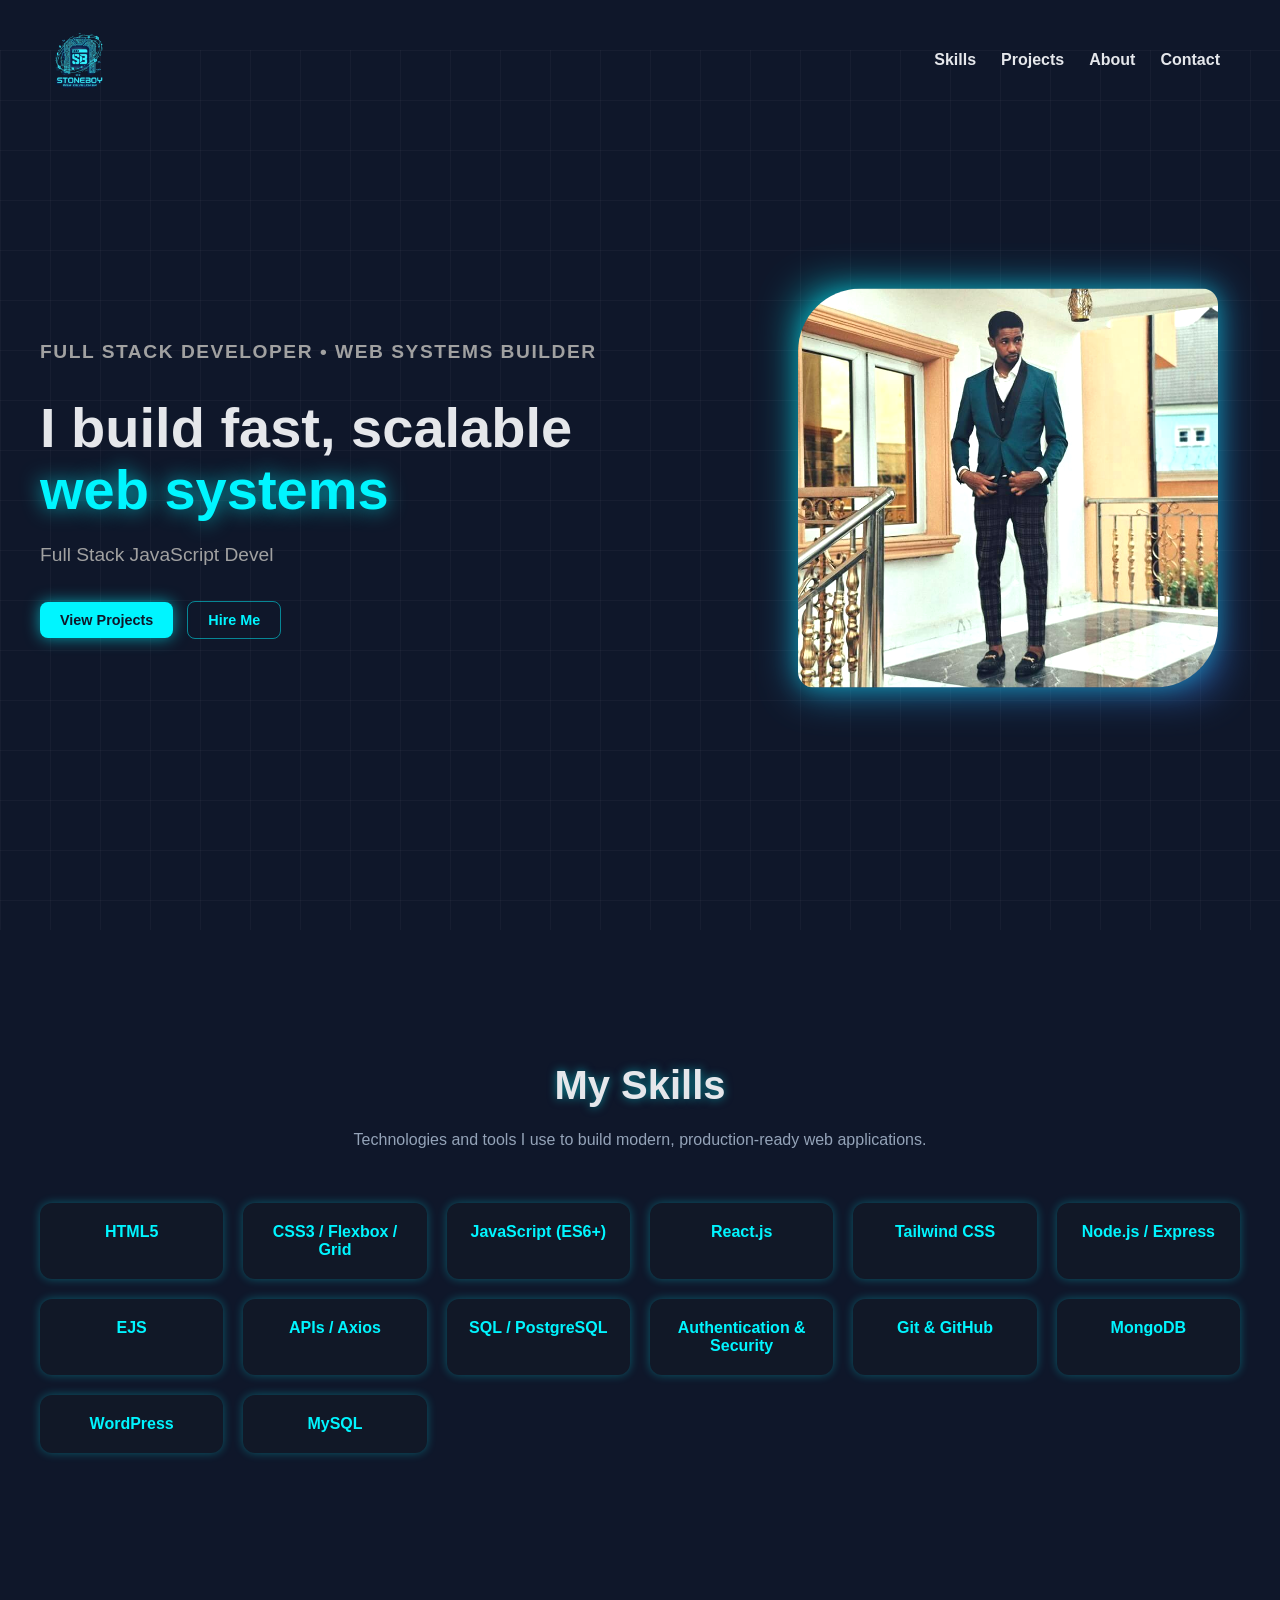
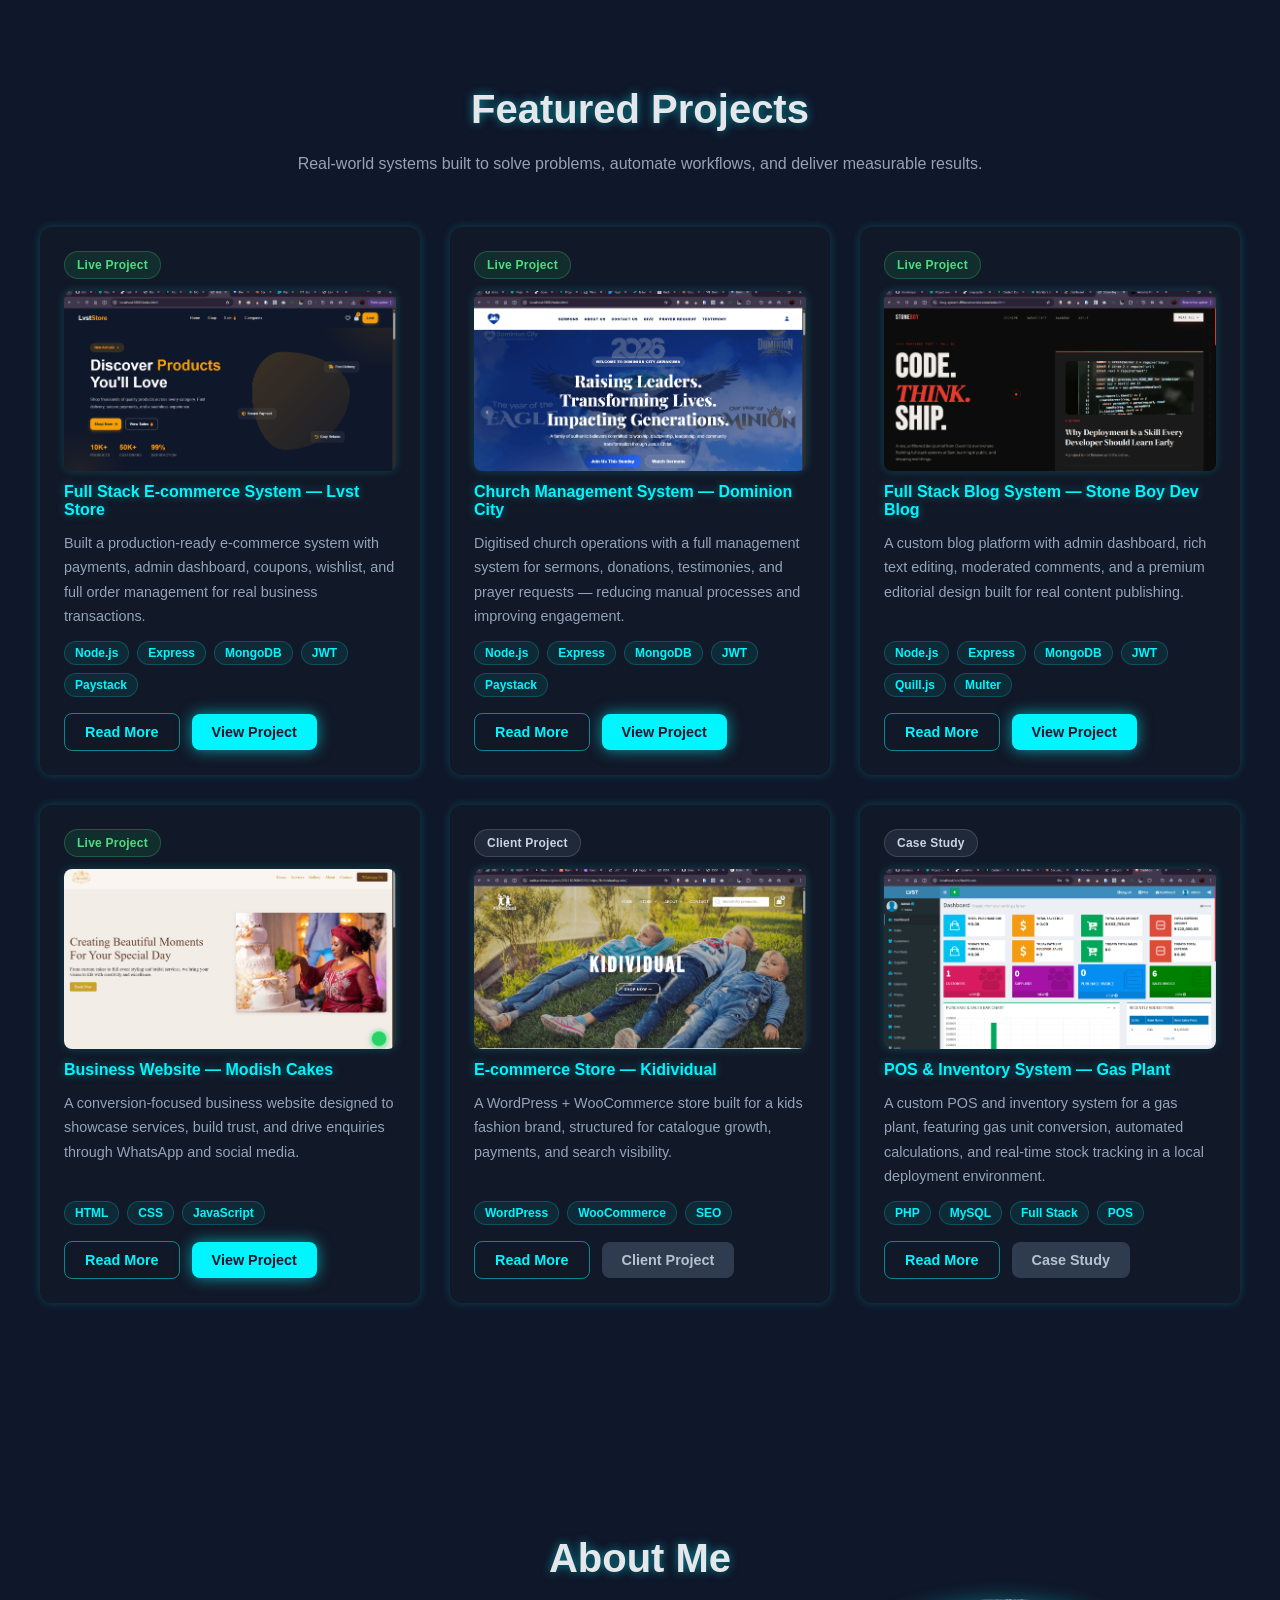
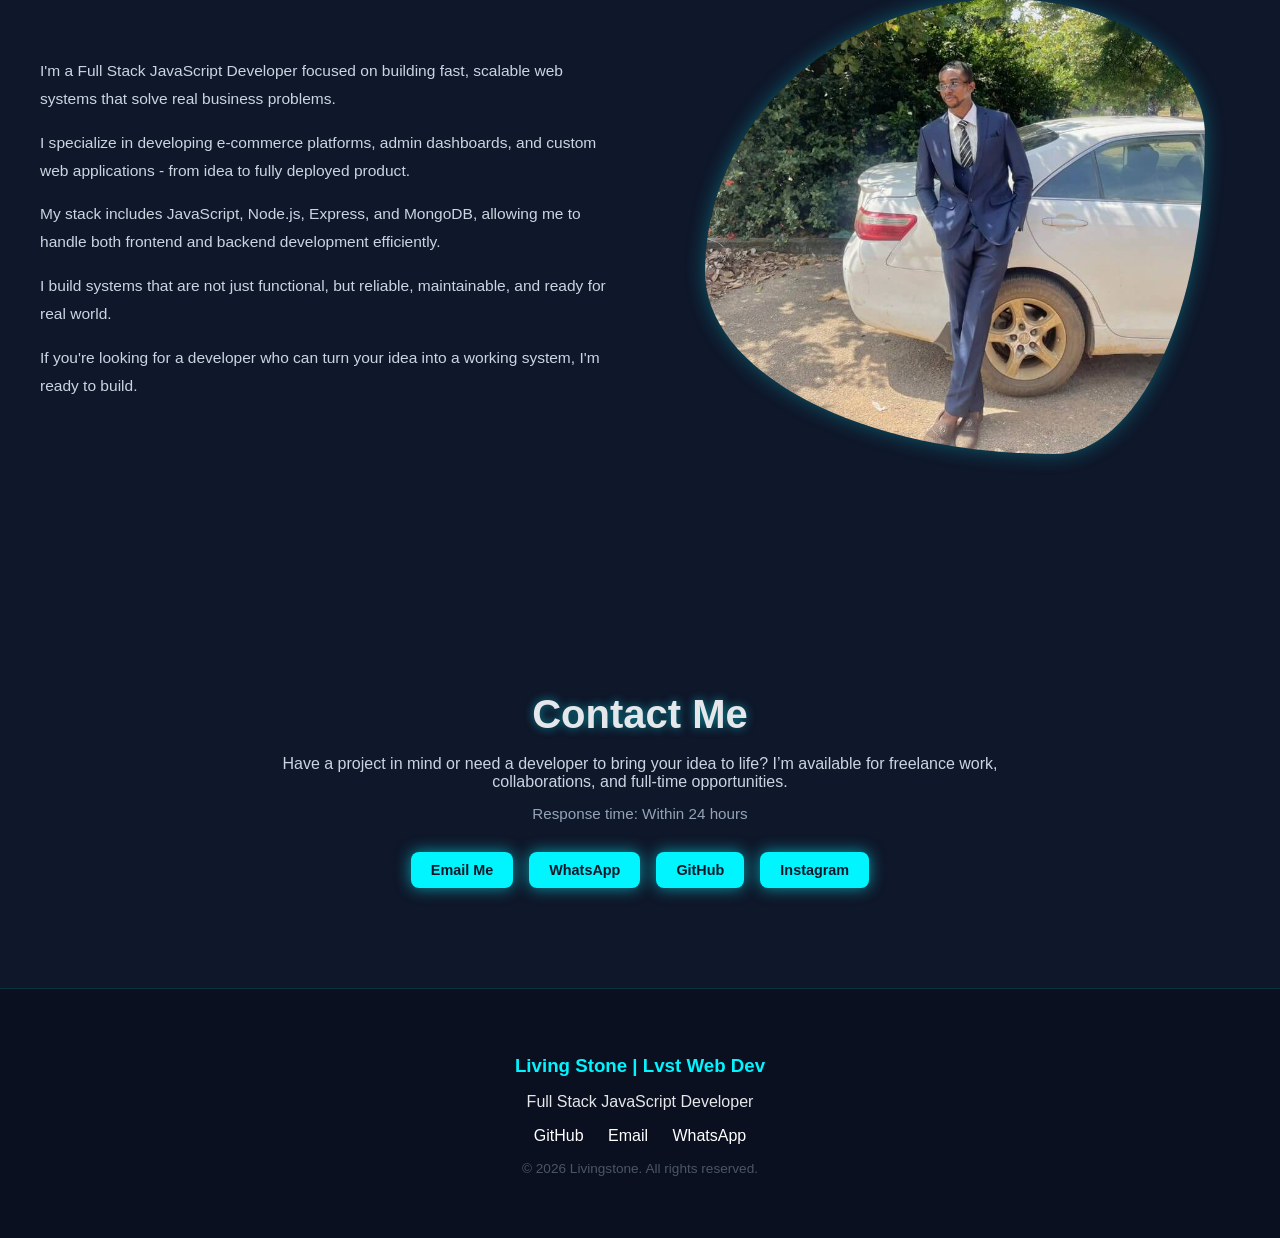
==== index.html @ eeb9f70f "cloudinary" ====
<!DOCTYPE html>
<html lang="en">
<head>
    <meta charset="UTF-8">
    <meta name="viewport" content="width=device-width, initial-scale=1.0">
    <title>Livingstone | Full Stack JavaScript Developer</title>
    <meta name="description" content="Livingstone is a Full Stack JavaScript Developer building fast, scalable web applications, e-commerce systems, admin dashboards, and business websites.">
    <meta property="og:title" content="Livingstone | Full Stack JavaScript Developer">
    <meta property="og:description" content="I build fast, scalable web applications that help businesses grow, automate operations, and increase revenue.">
    <meta property="og:type" content="website">
    <meta property="og:url" content="https://lvstwebdev.com/">
    <meta property="og:image" content="https://res-console.cloudinary.com/dx5qmhmux/thumbnails/v1/image/upload/v1775414599/VW50aXRsZWRfMTIwMF94XzYzMF9weF9sYmZ1a2Y=/drilldown">
    <meta name="twitter:card" content="summary_large_image">
    <link rel="icon" href="/favicon.ico" sizes="any">
    <link rel="apple-touch-icon" sizes="180x180" href="/apple-touch-icon.png">
    <link rel="icon" type="image/png" sizes="32x32" href="/favicon-32x32.png">
    <link rel="icon" type="image/png" sizes="16x16" href="/favicon-16x16.png">
    <link rel="manifest" href="/site.webmanifest">
    <link rel="stylesheet" href="./style.css">
</head>
<body>
  <header id="navbar">
    <div class="container">
      <nav>
        <div class="logo"><a href="#"><img src="./image0 (3)-Photoroom.png" alt="Lvst Web Dev logo"></a></div>
        <ul class="nav-links">
          <li><a href="#skills">Skills</a></li>
          <li><a href="#projects">Projects</a></li>
          <li><a href="#about">About</a></li>
          <li><a href="#contact">Contact</a></li>
        </ul>
        <div class="hamburger">
          <span></span>
          <span></span>
          <span></span>
        </div>
      </nav>
    </div>
  </header>

  <section class="hero">
    <div class="container hero-grid">
      <div class="hero-text">
  <p class="hero-intro">Full Stack Developer • Web Systems Builder</p>
  <h1>I build fast, scalable <span>web systems</span></h1>
  <p class="hero-sub"></p>

  <div class="hero-actions">
    <a href="#projects" class="btn-primary btn">View Projects</a>
    <a href="#contact" class="btn-secondary btn">Hire Me</a>
  </div>

  
</div>
      <div class="hero-image">
        <img src="./IMG-20260404-WA00071.jpg" alt="Livingstone, Full Stack JavaScript Developer">
      </div>
    </div>
  </section>

  <section class="skills" id="skills">
    <div class="container">
      <h2 class="section-title">My Skills</h2>
      <p class="section-sub">Technologies and tools I use to build modern, production-ready web applications.</p>
      <div class="skills-grid">
        <div class="skill-card">HTML5</div>
        <div class="skill-card">CSS3 / Flexbox / Grid</div>
        <div class="skill-card">JavaScript (ES6+)</div>
        <div class="skill-card">React.js</div>
        <div class="skill-card">Tailwind CSS</div>
        <div class="skill-card">Node.js / Express</div>
        <div class="skill-card">EJS</div>
        <div class="skill-card">APIs / Axios</div>
        <div class="skill-card">SQL / PostgreSQL</div>
        <div class="skill-card">Authentication & Security</div>
        <div class="skill-card">Git & GitHub</div>
        <div class="skill-card">MongoDB</div>
        <div class="skill-card">WordPress</div>
        <div class="skill-card">MySQL</div>
      </div>
    </div>
  </section>

  <section class="projects" id="projects">
    <div class="container">
      <h2 class="section-title">Featured Projects</h2>
      <p class="section-sub">Real-world systems built to solve problems, automate workflows, and deliver measurable results.</p>
      <div class="projects-grid">

        <div class="project-card">
          <div class="project-status-row"><span class="project-status live">Live Project</span></div>
          <img src="./ecommerce.png" alt="Lvst Store full stack e-commerce system">
          <h3>Full Stack E-commerce System — Lvst Store</h3>
          <p class="project-short">Built a production-ready e-commerce system with payments, admin dashboard, coupons, wishlist, and full order management for real business transactions.</p>
          <div class="project-tags">
            <span>Node.js</span><span>Express</span><span>MongoDB</span><span>JWT</span><span>Paystack</span>
          </div>
          <div class="project-btns">
            <button class="btn-secondary read-more-btn" data-project="ecommerce">Read More</button>
            <a href="https://shop.lvstwebdev.com/" target="_blank" rel="noopener" class="btn-primary">View Project</a>
          </div>
        </div>

        <div class="project-card">
          <div class="project-status-row"><span class="project-status live">Live Project</span></div>
          <img src="./dcwebsite.png" alt="Church Management System">
          <h3>Church Management System — Dominion City</h3>
          <p class="project-short">Digitised church operations with a full management system for sermons, donations, testimonies, and prayer requests — reducing manual processes and improving engagement.</p>
          <div class="project-tags">
            <span>Node.js</span><span>Express</span><span>MongoDB</span><span>JWT</span><span>Paystack</span>
          </div>
          <div class="project-btns">
            <button class="btn-secondary read-more-btn" data-project="church">Read More</button>
            <a href="https://dominioncityakwakuma.onrender.com/" target="_blank" rel="noopener" class="btn-primary">View Project</a>
          </div>
        </div>

        <div class="project-card">
          <div class="project-status-row"><span class="project-status live">Live Project</span></div>
          <img src="./lvstblog.png" alt="Stone Boy Dev Blog">
          <h3>Full Stack Blog System — Stone Boy Dev Blog</h3>
          <p class="project-short">A custom blog platform with admin dashboard, rich text editing, moderated comments, and a premium editorial design built for real content publishing.</p>
          <div class="project-tags">
            <span>Node.js</span><span>Express</span><span>MongoDB</span><span>JWT</span><span>Quill.js</span><span>Multer</span>
          </div>
          <div class="project-btns">
            <button class="btn-secondary read-more-btn" data-project="blog">Read More</button>
            <a href="https://blog.lvstwebdev.com/" target="_blank" rel="noopener" class="btn-primary">View Project</a>
          </div>
        </div>

        <div class="project-card">
          <div class="project-status-row"><span class="project-status live">Live Project</span></div>
          <img src="./Screenshot 2026-02-25 034551.png" alt="Modish Cakes website">
          <h3>Business Website — Modish Cakes</h3>
          <p class="project-short">A conversion-focused business website designed to showcase services, build trust, and drive enquiries through WhatsApp and social media.</p>
          <div class="project-tags">
            <span>HTML</span><span>CSS</span><span>JavaScript</span>
          </div>
          <div class="project-btns">
            <button class="btn-secondary read-more-btn" data-project="modish">Read More</button>
            <a href="https://modishcakesng.com/" target="_blank" rel="noopener" class="btn-primary">View Project</a>
          </div>
        </div>

        <div class="project-card">
          <div class="project-status-row"><span class="project-status case">Client Project</span></div>
          <img src="./Screenshot 2026-02-25 042115.png" alt="Kidividual e-commerce store">
          <h3>E-commerce Store — Kidividual</h3>
          <p class="project-short">A WordPress + WooCommerce store built for a kids fashion brand, structured for catalogue growth, payments, and search visibility.</p>
          <div class="project-tags">
            <span>WordPress</span><span>WooCommerce</span><span>SEO</span>
          </div>
          <div class="project-btns">
            <button class="btn-secondary read-more-btn" data-project="kidividual">Read More</button>
            <span class="btn-primary btn-disabled">Client Project</span>
          </div>
        </div>

        <div class="project-card">
          <div class="project-status-row"><span class="project-status case">Case Study</span></div>
          <img src="./Posphpsystem.png" alt="POS System">
          <h3>POS & Inventory System — Gas Plant</h3>
          <p class="project-short">A custom POS and inventory system for a gas plant, featuring gas unit conversion, automated calculations, and real-time stock tracking in a local deployment environment.</p>
          <div class="project-tags">
            <span>PHP</span><span>MySQL</span><span>Full Stack</span><span>POS</span>
          </div>
          <div class="project-btns">
            <button class="btn-secondary read-more-btn" data-project="pos">Read More</button>
            <span class="btn-primary btn-disabled">Case Study</span>
          </div>
        </div>

        <!-- <div class="project-card">
          <div class="project-status-row"><span class="project-status case">Case Study</span></div>
          <img src="./Screenshot 2026-01-27 225704.png" alt="Landing page project">
          <h3>Landing Page</h3>
          <p class="project-short">A responsive landing page built with clean frontend fundamentals, focused on layout precision, hierarchy, and strong call-to-action flow.</p>
          <div class="project-tags">
            <span>HTML</span><span>CSS</span><span>JavaScript</span>
          </div>
          <div class="project-btns">
            <button class="btn-secondary read-more-btn" data-project="landing">Read More</button>
            <span class="btn-primary btn-disabled">Case Study</span>
          </div>
        </div> -->

        <!-- <div class="project-card">
          <div class="project-status-row"><span class="project-status case">Case Study</span></div>
          <img src="./Screenshot 2026-02-25 034341.png" alt="Portfolio version one">
          <h3>Portfolio v1</h3>
          <p class="project-short">My first portfolio build — a dark-themed showcase focused on personal branding, motion, and presenting technical work professionally.</p>
          <div class="project-tags">
            <span>HTML</span><span>CSS</span><span>JavaScript</span>
          </div>
          <div class="project-btns">
            <button class="btn-secondary read-more-btn" data-project="portfolio">Read More</button>
            <span class="btn-primary btn-disabled">Case Study</span>
          </div>
        </div> -->

      </div>
    </div>
  </section>

  <section class="about" id="about">
    <div class="container">
      <h2 class="section-title">About Me</h2>
      <div class="about-content">
        <div class="about-text">
          <p>I'm a Full Stack JavaScript Developer focused on building fast, scalable web systems that solve real business problems.</p>
          <p>I specialize in developing e-commerce platforms, admin dashboards, and custom web applications - from idea to fully deployed product.</p>
          <p>My stack includes JavaScript, Node.js, Express, and MongoDB, allowing me to handle both frontend and backend development efficiently.</p>
          <p>I build systems that are not just functional, but reliable, maintainable, and ready for real world.</p>
          <p>If you're looking for a developer who can turn your idea into a working system, I'm ready to build.</p>
        </div>
        <div class="about-image">
          <img src="./IMG-20260404-WA0006.jpg" alt="Livingstone portrait">
        </div>
      </div>
    </div>
  </section>

  <section class="contact" id="contact">
    <div class="container">
      <h2 class="section-title">Contact Me</h2>
      <p class="contact-text">Have a project in mind or need a developer to bring your idea to life? I’m available for freelance work, collaborations, and full-time opportunities.</p>
      <p class="contact-sub">Response time: Within 24 hours</p>
      <div class="contact-links">
        <a href="mailto:stoneboyqr@gmail.com" class="btn-primary">Email Me</a>
        <a href="https://wa.me/2347052830276" target="_blank" rel="noopener" class="btn-primary">WhatsApp</a>
        <a href="https://github.com/stoneboyqr-lab" target="_blank" rel="noopener" class="btn-primary">GitHub</a>
        <a href="https://www.instagram.com/lvst_web_dev?igsh=aDZzNDF2Mmxybmpj&utm_source=qr" target="_blank" rel="noopener" class="btn-primary">Instagram</a>
      </div>
    </div>
  </section>

  <footer class="footer">
    <div class="container">
      <h3>Living Stone | Lvst Web Dev</h3>
      <p>Full Stack JavaScript Developer</p>
      <div class="socials">
        <a href="https://github.com/stoneboyqr-lab" target="_blank" rel="noopener">GitHub</a>
        <a href="mailto:stoneboyqr@gmail.com">Email</a>
        <a href="https://wa.me/2347052830276" target="_blank" rel="noopener">WhatsApp</a>
      </div>
      <p class="copy">© 2026 Livingstone. All rights reserved.</p>
    </div>
  </footer>

  <div class="modal-overlay" id="modalOverlay">
    <div class="modal" id="modal">
      <button class="modal-close" id="modalClose">&times;</button>
      <div class="modal-content" id="modalContent"></div>
    </div>
  </div>

  <script src="index.js"></script>
</body>
</html>
---- style.css ----
/* Base */
body {
  margin: 0;
  font-family: 'Inter', sans-serif;
  background-color: #0f172a;
  color: #e5e7eb;
}

.container {
  max-width: 1200px;
  margin: 0 auto;
  padding: 0 20px;
}

#navbar {
  position: fixed;
  top: 0;
  left: 0;
  width: 100%;
  z-index: 1000;
  transition: background 0.4s ease, box-shadow 0.4s ease;
  background: transparent;
}

#navbar.scrolled {
  background: rgba(15, 23, 42, 0.92);
  backdrop-filter: blur(12px);
  -webkit-backdrop-filter: blur(12px);
  box-shadow: 0 2px 20px rgba(0, 245, 255, 0.08);
  border-bottom: 1px solid rgba(0, 245, 255, 0.1);
}

.logo img {
  width: auto;
  height: 80px;
  display: block;
}

nav {
  display: flex;
  justify-content: space-between;
  align-items: center;
  padding: 20px 0;
  width: 100%;
}

.nav-links {
  display: flex;
  gap: 25px;
  list-style: none;
  margin-right: 20px;
}

.nav-links a {
  color: #e5e7eb;
  text-decoration: none;
  font-weight: 600;
  transition: 0.3s;
}

.nav-links a:hover {
  color: #00f5ff;
  text-shadow: 0 0 10px rgba(0, 245, 255, 0.7);
}

.hamburger {
  display: none;
  flex-direction: column;
  cursor: pointer;
  gap: 5px;
}

.hamburger span {
  display: block;
  height: 3px;
  width: 25px;
  background: #00f5ff;
  border-radius: 2px;
  transition: all 0.4s ease;
}

.hamburger.active span:nth-child(1) { transform: rotate(45deg) translate(5px, 5px); }
.hamburger.active span:nth-child(2) { opacity: 0; }
.hamburger.active span:nth-child(3) { transform: rotate(-45deg) translate(5px, -5px); }

@media (max-width: 768px) {
  .nav-links {
    position: absolute;
    top: 97px;
    right: 0;
    background: rgba(15, 23, 42, 0.97);
    backdrop-filter: blur(12px);
    flex-direction: column;
    width: 200px;
    height: 100vh;
    padding: 20px;
    display: none;
    border-radius: 8px 0 0 8px;
    box-shadow: 0 0 20px rgba(0, 245, 255, 0.3);
  }
  .nav-links.active { display: flex; gap: 40px; }
  .hamburger { display: flex; margin-right: 20px; }
  .logo img { width: auto; height: 70px; }
}

.hero {
  position: relative;
  min-height: 80vh;
  display: flex;
  align-items: center;
  overflow: hidden;
  margin-top: 50px;
  padding: 80px 0;
}

.hero-grid {
  display: grid;
  grid-template-columns: 1.2fr 0.8fr;
  align-items: center;
  gap: 40px;
  width: 100%;
  position: relative;
}

.hero::before {
  content: "";
  position: absolute;
  top: 0; left: 0;
  width: 100%; height: 100%;
  background-image:
    linear-gradient(rgba(255, 255, 255, 0.03) 1px, transparent 1px),
    linear-gradient(90deg, rgba(255, 255, 255, 0.03) 1px, transparent 1px);
  background-size: 50px 50px;
  pointer-events: none;
  z-index: 0;
}

.hero-text { z-index: 1; display: flex; flex-direction: column; gap: 10px; }
.hero-text p { margin: 0; font-size: 1.2rem; color: #a1a1a1; }
.hero-text h1 { font-size: clamp(2.5rem, 5vw, 3.5rem); font-weight: 800; margin: 10px 0; max-width: 650px; line-height: 1.1;}
.hero-text h1 span { color: #00f5ff; text-shadow: 0 0 20px rgba(0, 245, 255, 0.7); }

.hero-sub {
  font-size: 0.95rem;
  margin-top: 8px;
  margin-bottom: 14px;
  color: #cbd5e1;
  min-height: 1.5em;
  line-height: 1.6;
  max-width: 620px;
}

.hero-proof {
  color: #93c5fd;
  font-size: 0.95rem;
  margin-top: 10px;
  line-height: 1.8;
  margin-bottom: 8px;
}

.hero-cta {
  display: flex;
  gap: 14px;
  align-items: center;
  flex-wrap: wrap;
}

.hero-image {
  width: 400px;
  max-width: 100%;
  margin: 0 auto;
  position: relative;
  border-radius: 20px 10px 20px 10px;
}

.hero-image::before {
  content: "";
  position: absolute;
  inset: -2px;
  top: -10px; left: -10px; right: -10px; bottom: -10px;
  background: linear-gradient(135deg, #00f5ff, #3b82f6);
  border-radius: 30px 15px 30px 15px;
  filter: blur(20px);
  opacity: 0.6;
  z-index: 0;
}

.hero-image::after {
  content: "";
  position: absolute;
  inset: 0;
  background: radial-gradient(circle at center, rgba(255, 255, 255, 0.15), transparent 70%);
  z-index: 0;
}
.hero-image img {
  position: relative;
  z-index: 1;
  width: 100%;
  height: 100%;
  object-fit: cover;
  border-radius: 60px 15px 60px 15px;
  filter: contrast(1.05) brightness(1.05);
  box-shadow: 0 0 20px rgba(0, 245, 255, 0.3);
  transform: scale(1.05);
  transition: transform 0.4s ease;
}
.hero-image img:hover { transform: translateY(-10px); }

@media (max-width: 768px) {
  .hero-grid { grid-template-columns: 1fr; text-align: center; }
  .hero-image { margin-top: 20px; width: 300px; }
  .hero-text h1 { font-size: 3rem; }
  .hero-cta { justify-content: center; }
  .hero-proof { font-size: 0.9rem; }
}

section { padding: 100px 0; }

.section-title {
  font-size: 2.5rem;
  font-weight: 800;
  color: #e5e7eb;
  margin-bottom: 18px;
  text-align: center;
  text-shadow: 0 0 10px rgba(0, 245, 255, 0.5);
}

.section-sub {
  max-width: 760px;
  margin: 0 auto 50px;
  text-align: center;
  color: #94a3b8;
  line-height: 1.7;
  font-size: 1rem;
}

.skills-grid {
  display: grid;
  grid-template-columns: repeat(auto-fit, minmax(180px, 1fr));
  gap: 20px;
}

.skill-card {
  background: #111827;
  color: #00f5ff;
  font-weight: 600;
  text-align: center;
  padding: 20px;
  border-radius: 12px;
  box-shadow: 0 0 10px rgba(0, 245, 255, 0.3);
  transition: 0.3s ease;
}
.skill-card:hover { box-shadow: 0 0 20px rgba(0, 245, 255, 0.6); transform: translateY(-3px); }

.projects-grid {
  display: grid;
  grid-template-columns: repeat(auto-fit, minmax(300px, 1fr));
  gap: 30px;
}

.project-card {
  background: #111827;
  border-radius: 12px;
  padding: 24px;
  text-align: left;
  box-shadow: 0 0 10px rgba(0, 245, 255, 0.2);
  transition: 0.3s ease;
  display: flex;
  flex-direction: column;
  gap: 12px;
}
.project-card:hover { box-shadow: 0 0 20px rgba(0, 245, 255, 0.6); transform: translateY(-5px); }

.project-status-row { display: flex; justify-content: flex-start; }
.project-status {
  display: inline-flex;
  align-items: center;
  padding: 6px 12px;
  border-radius: 999px;
  font-size: 0.75rem;
  font-weight: 700;
  letter-spacing: 0.02em;
}
.project-status.live {
  background: rgba(34, 197, 94, 0.12);
  color: #4ade80;
  border: 1px solid rgba(74, 222, 128, 0.25);
}
.project-status.case {
  background: rgba(148, 163, 184, 0.12);
  color: #cbd5e1;
  border: 1px solid rgba(203, 213, 225, 0.18);
}

.project-card img {
  width: 100%;
  border-radius: 8px;
  box-shadow: 0 0 10px rgba(0, 245, 255, 0.2);
  object-fit: cover;
  height: 180px;
}

.project-card h3 {
  color: #00f5ff;
  margin: 0;
  text-shadow: 0 0 10px rgba(0, 245, 255, 0.4);
  font-size: 1rem;
}

.project-short {
  color: #94a3b8;
  margin: 0;
  font-size: 0.9rem;
  line-height: 1.7;
  flex: 1;
}

.project-tags,
.modal-content .modal-tags {
  display: flex;
  flex-wrap: wrap;
  gap: 8px;
}

.project-tags span,
.modal-content .modal-tags span {
  background: rgba(0, 245, 255, 0.08);
  color: #00f5ff;
  border: 1px solid rgba(0, 245, 255, 0.2);
  padding: 4px 10px;
  border-radius: 20px;
  font-size: 0.75rem;
  font-weight: 600;
}

.project-btns {
  display: flex;
  gap: 12px;
  align-items: center;
  flex-wrap: wrap;
  margin-top: 4px;
}

.btn { margin-top: 20px; }

.btn-secondary {
  display: inline-block;
  background: transparent;
  color: #00f5ff;
  border: 1px solid rgba(0, 245, 255, 0.5);
  padding: 10px 20px;
  border-radius: 8px;
  font-weight: 600;
  font-size: 0.9rem;
  cursor: pointer;
  transition: 0.3s ease;
  font-family: 'Inter', sans-serif;
  text-decoration: none;
}
.btn-secondary:hover {
  background: rgba(0, 245, 255, 0.08);
  border-color: #00f5ff;
  box-shadow: 0 0 12px rgba(0, 245, 255, 0.3);
}

.btn-primary {
  display: inline-block;
  background: #00f5ff;
  color: #0f172a;
  padding: 10px 20px;
  border-radius: 8px;
  font-weight: 600;
  font-size: 0.9rem;
  text-decoration: none;
  box-shadow: 0 0 15px rgba(0, 245, 255, 0.6);
  transition: 0.3s ease;
}
.btn-primary:hover { box-shadow: 0 0 25px rgba(0, 245, 255, 0.9); transform: translateY(-2px); }

.btn-disabled {
  background: #334155;
  color: #cbd5e1;
  opacity: 0.9;
  cursor: default;
  pointer-events: none;
  box-shadow: none;
}
.btn-disabled:hover { transform: none; box-shadow: none; }

.about-content {
  display: grid;
  grid-template-columns: 1fr 1fr;
  gap: 60px;
  align-items: center;
}
.about-text p {
  color: #cbd5e1;
  line-height: 1.8;
  margin-bottom: 16px;
  font-size: 0.97rem;
}
.about-image {
  width: 500px;
  max-width: 100%;
  margin: 0 auto;
}
.about-image img {
  width: 100%;
  object-fit: cover;
  border-radius: 60% 40% 30% 70% / 60% 30% 70% 40%;
  box-shadow: 0 0 20px rgba(0, 245, 255, 0.3);
  transition: transform 0.4s ease;
}
.about-image img:hover { transform: translateY(-10px); }

@media (max-width: 768px) {
  .about-content { grid-template-columns: 1fr; text-align: center; }
  .about-image { margin-top: 20px; width: 320px; max-width: 100%; }
}

.contact-text {
  color: #cbd5e1;
  text-align: center;
  margin-bottom: 14px;
  font-size: 1rem;
  max-width: 760px;
  margin-inline: auto;
}
.contact-sub {
  text-align: center;
  color: #94a3b8;
  margin-top: 0;
  margin-bottom: 30px;
  font-size: 0.95rem;
}
.contact-links {
  display: flex;
  justify-content: center;
  gap: 16px;
  flex-wrap: wrap;
}

.footer {
  background: #0a1020;
  padding: 3rem 1rem;
  text-align: center;
  border-top: 1px solid rgba(0, 245, 255, 0.15);
}
.footer h3 { color: #00f5ff; margin-bottom: 0.5rem; }
.footer a {
  color: #fff;
  margin: 0 10px;
  transition: 0.3s;
  text-decoration: none;
}
.footer a:hover { color: #00f5ff; }
.copy { color: #4b5563; font-size: 0.85rem; margin-top: 16px; }

.modal-overlay {
  position: fixed;
  inset: 0;
  background: rgba(0, 0, 0, 0.75);
  backdrop-filter: blur(6px);
  z-index: 2000;
  display: flex;
  align-items: center;
  justify-content: center;
  padding: 20px;
  opacity: 0;
  pointer-events: none;
  transition: opacity 0.3s ease;
}
.modal-overlay.active { opacity: 1; pointer-events: all; }

.modal {
  background: #111827;
  border: 1px solid rgba(0, 245, 255, 0.2);
  border-radius: 16px;
  padding: 40px;
  max-width: 640px;
  width: 100%;
  position: relative;
  box-shadow: 0 0 40px rgba(0, 245, 255, 0.1);
  transform: translateY(20px);
  transition: transform 0.3s ease;
  max-height: 85vh;
  overflow-y: auto;
}
.modal-overlay.active .modal { transform: translateY(0); }

.modal-close {
  position: absolute;
  top: 16px;
  right: 20px;
  background: transparent;
  border: none;
  color: #00f5ff;
  font-size: 1.8rem;
  cursor: pointer;
  line-height: 1;
  transition: 0.2s;
}
.modal-close:hover { color: #fff; transform: scale(1.2); }

.modal-content h2 {
  color: #00f5ff;
  font-size: 1.4rem;
  margin-bottom: 12px;
  text-shadow: 0 0 10px rgba(0, 245, 255, 0.4);
}
.modal-content p {
  color: #cbd5e1;
  line-height: 1.8;
  font-size: 0.95rem;
  margin-bottom: 16px;
}
.modal-content .modal-tags { margin-bottom: 20px; }

@media (max-width: 768px) {
  .modal { padding: 28px 20px; }
}


.hero-intro {
  font-size: 0.95rem;
  font-weight: 700;
  letter-spacing: 0.08em;
  text-transform: uppercase;
  color: #00f5ff;
  margin-bottom: 14px !important;
}

.hero-actions {
  display: flex;
  gap: 14px;
  flex-wrap: wrap;
  align-items: center;
}

.hero-proof {
  display: flex;
  flex-wrap: wrap;
  gap: 12px;
  margin-top: 22px;
}

.hero-proof span {
  background: rgba(0, 245, 255, 0.08);
  color: #cbd5e1;
  border: 1px solid rgba(0, 245, 255, 0.18);
  padding: 8px 14px;
  border-radius: 999px;
  font-size: 0.82rem;
  font-weight: 600;
}

@media (max-width: 768px) {
  .hero-actions {
    justify-content: center;
    margin-top: 10px;
  }

  .hero-proof {
    justify-content: center;
  }

  .hero-text p{
    font-size: 0.95rem;
  }

  .hero-text h1 {
    font-size: 2.5rem;
    line-height: 1.1;
  }
  
}
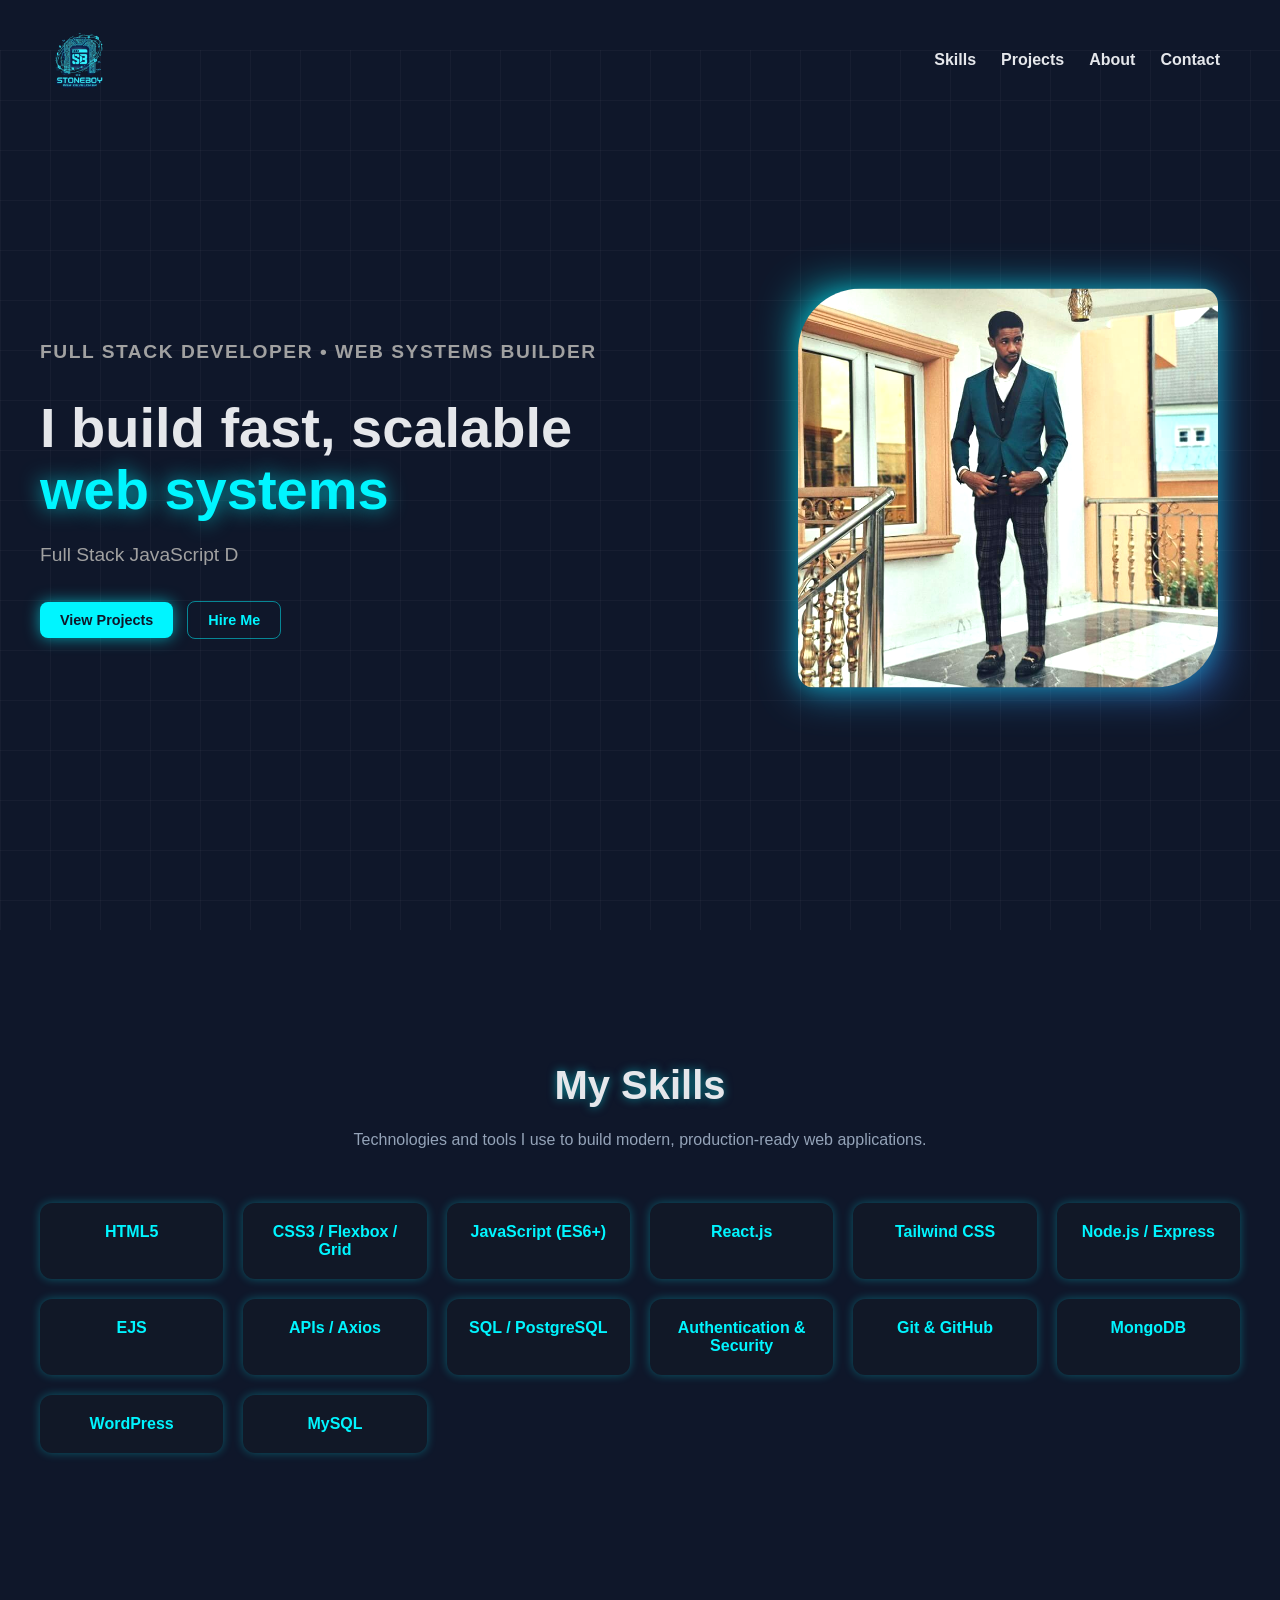
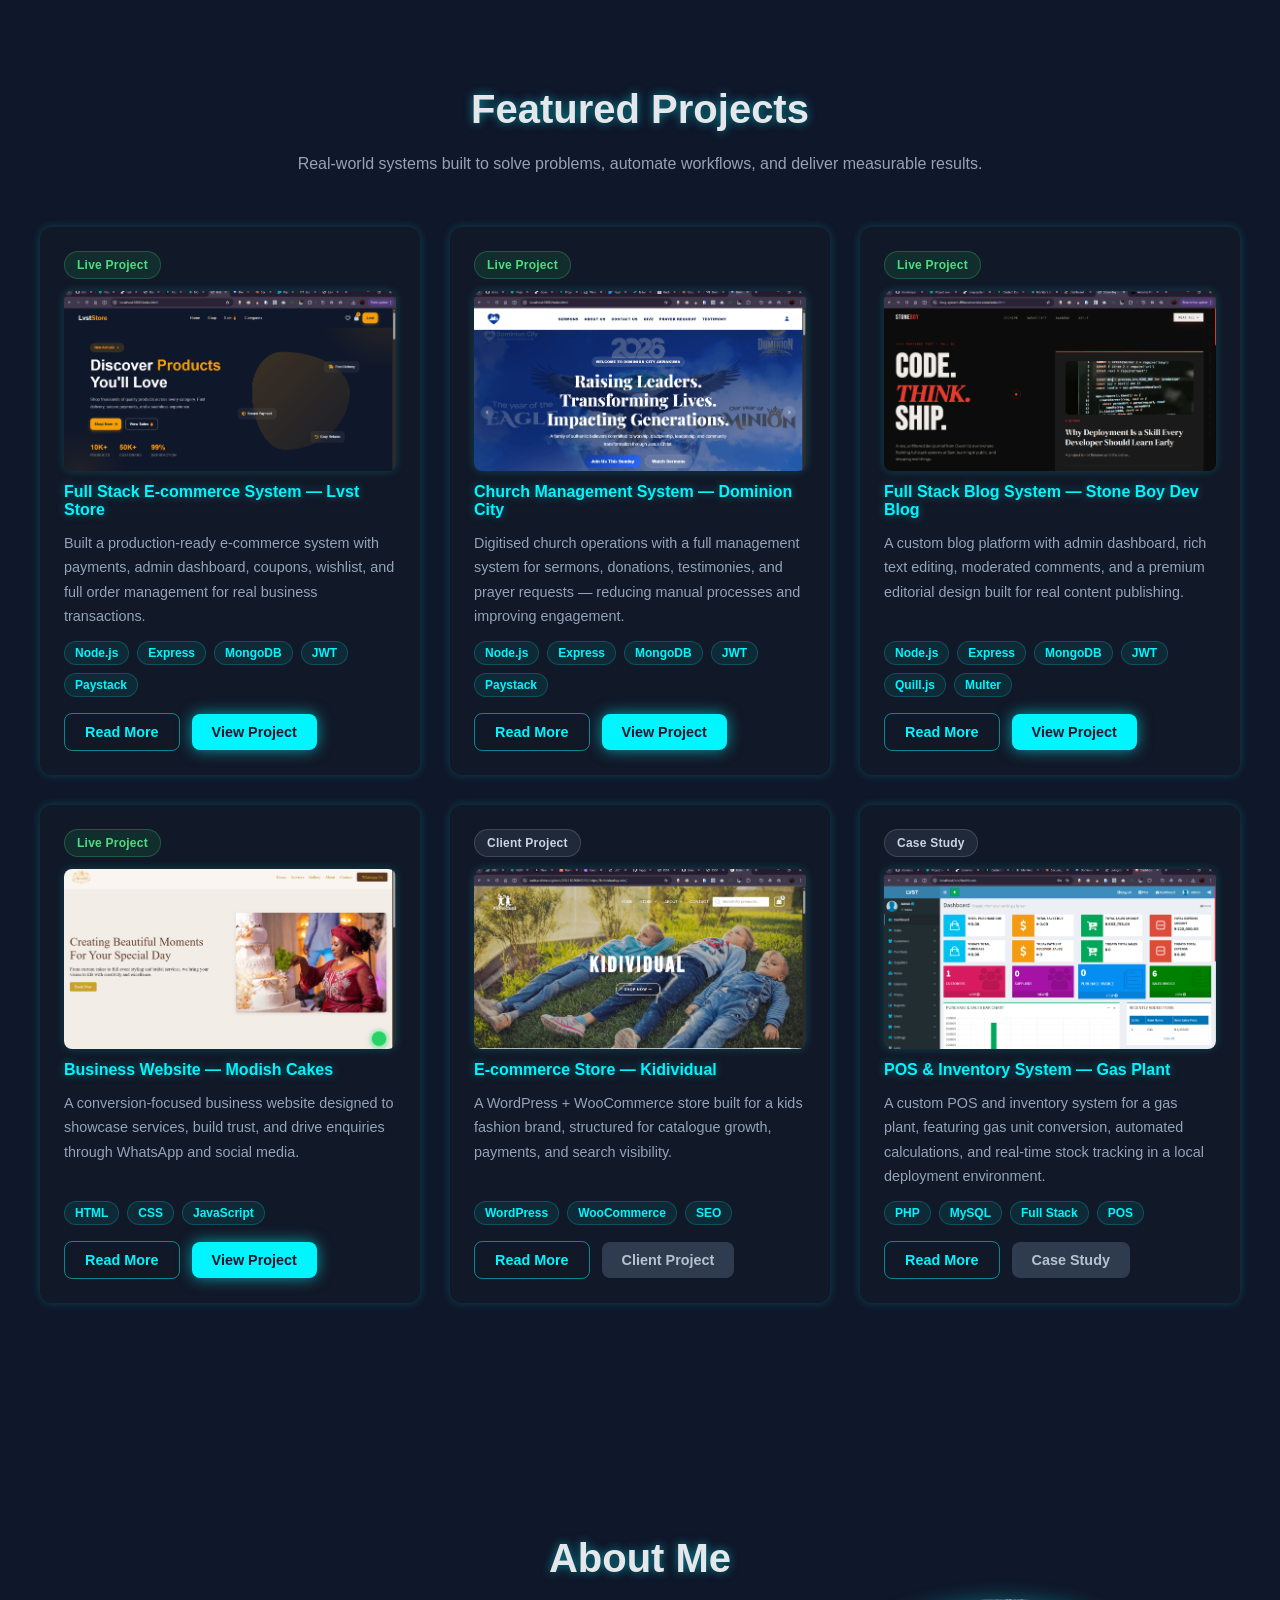
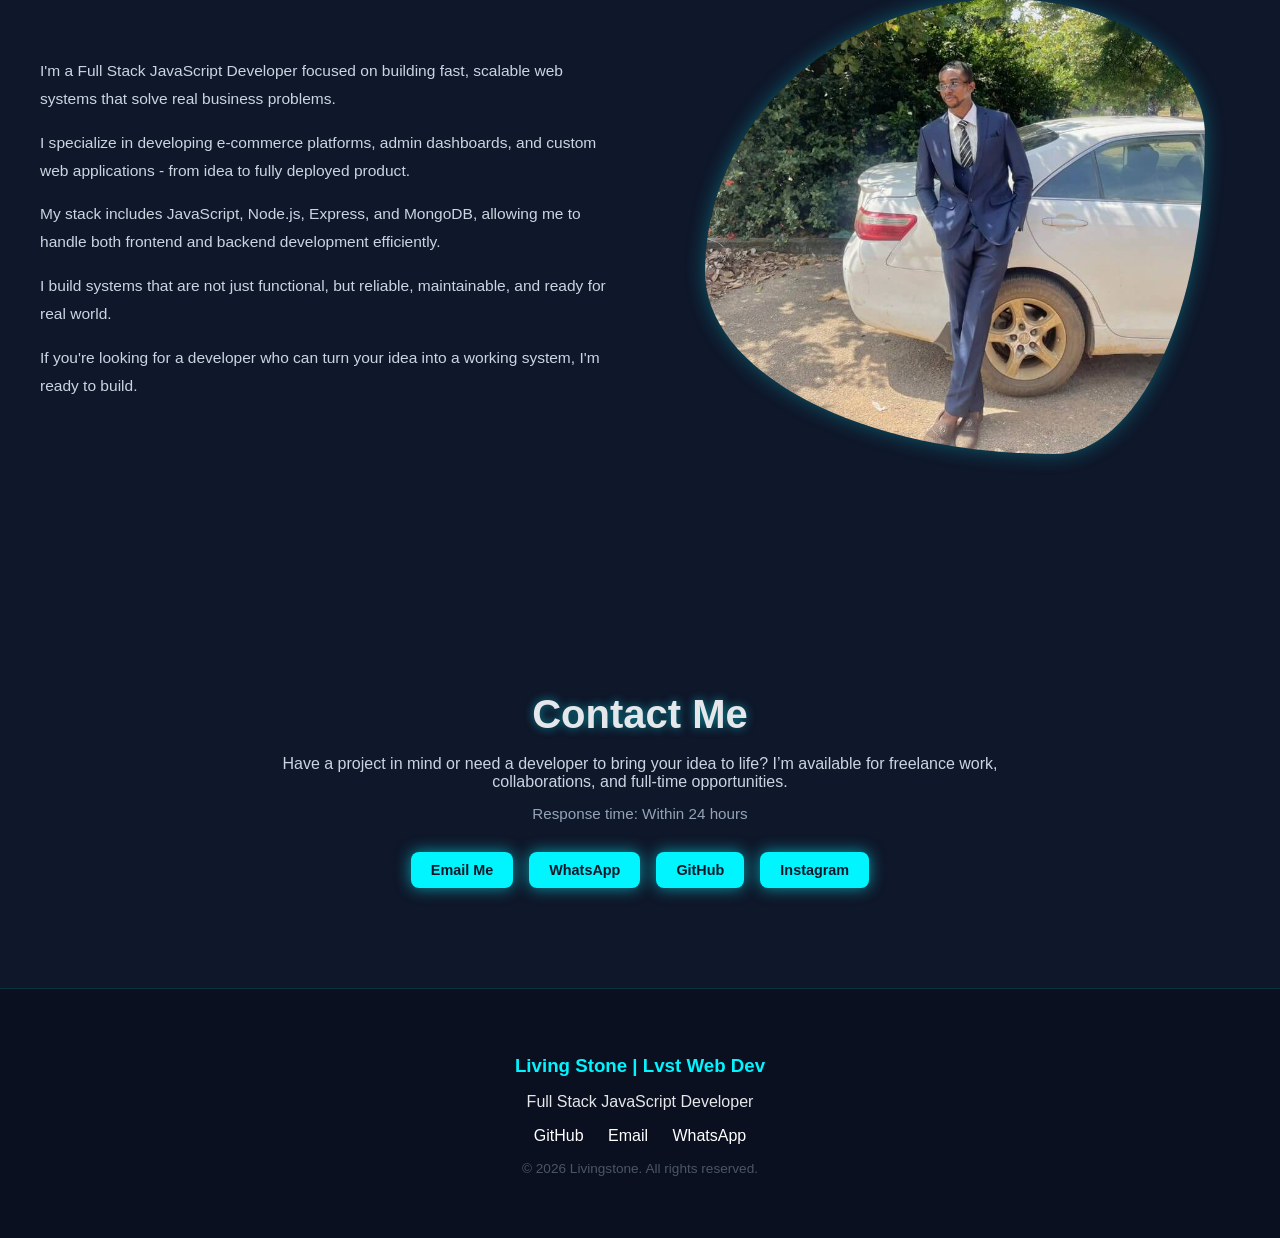
==== commit 3cc3ac69: "cloudinary og image" ====
--- a/index.html
+++ b/index.html
@@ -9,7 +9,7 @@
     <meta property="og:description" content="I build fast, scalable web applications that help businesses grow, automate operations, and increase revenue.">
     <meta property="og:type" content="website">
     <meta property="og:url" content="https://lvstwebdev.com/">
-    <meta property="og:image" content="https://res-console.cloudinary.com/dx5qmhmux/thumbnails/v1/image/upload/v1775414599/VW50aXRsZWRfMTIwMF94XzYzMF9weF9sYmZ1a2Y=/drilldown">
+    <meta property="og:image" content="https://res.cloudinary.com/dx5qmhmux/image/upload/q_auto/f_auto/v1775415158/Untitled_1200_x_630_px_gqhvxx.png">
     <meta name="twitter:card" content="summary_large_image">
     <link rel="icon" href="/favicon.ico" sizes="any">
     <link rel="apple-touch-icon" sizes="180x180" href="/apple-touch-icon.png">
@@ -43,7 +43,7 @@
       <div class="hero-text">
   <p class="hero-intro">Full Stack Developer • Web Systems Builder</p>
   <h1>I build fast, scalable <span>web systems</span></h1>
-  <p class="hero-sub"></p>
+  <p class="hero-sub">Software developer with a passion for building fast, scalable web systems that help businesses grow, automate operations, and increase revenue</p>
 
   <div class="hero-actions">
     <a href="#projects" class="btn-primary btn">View Projects</a>
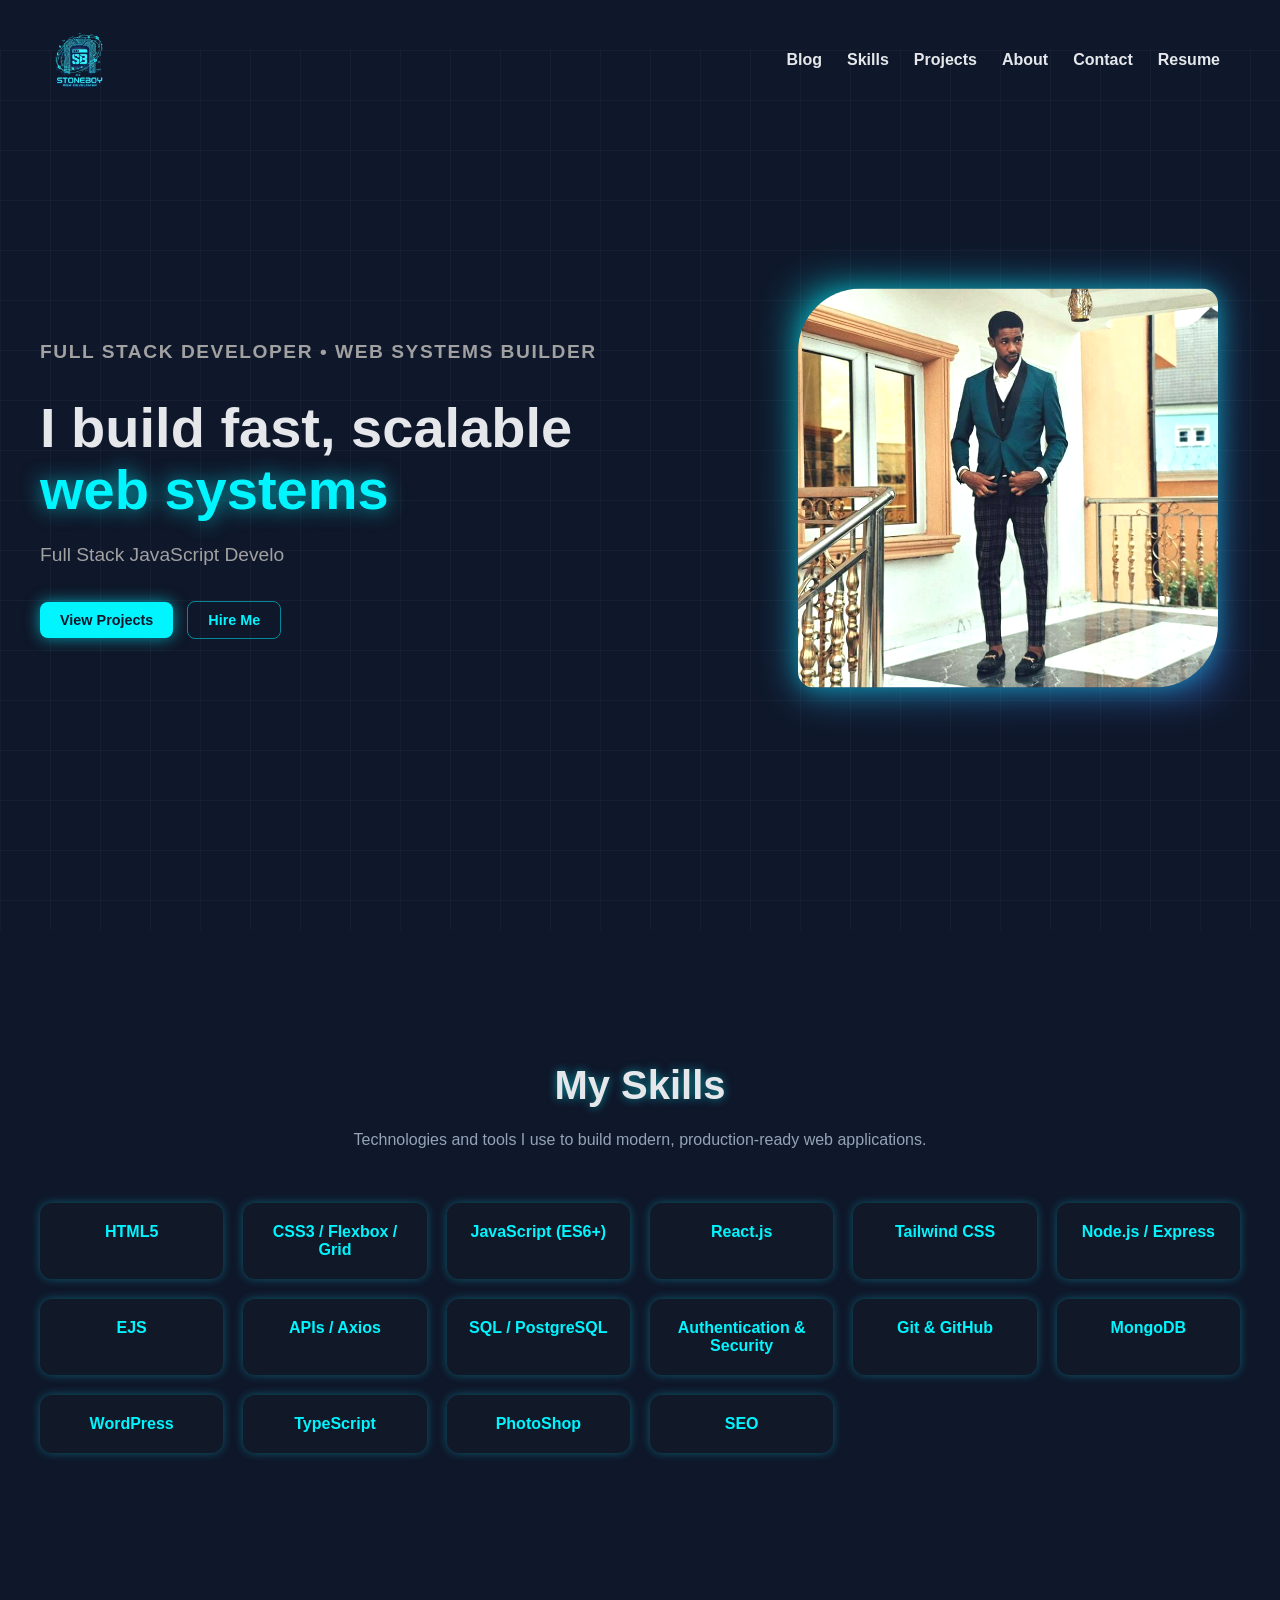
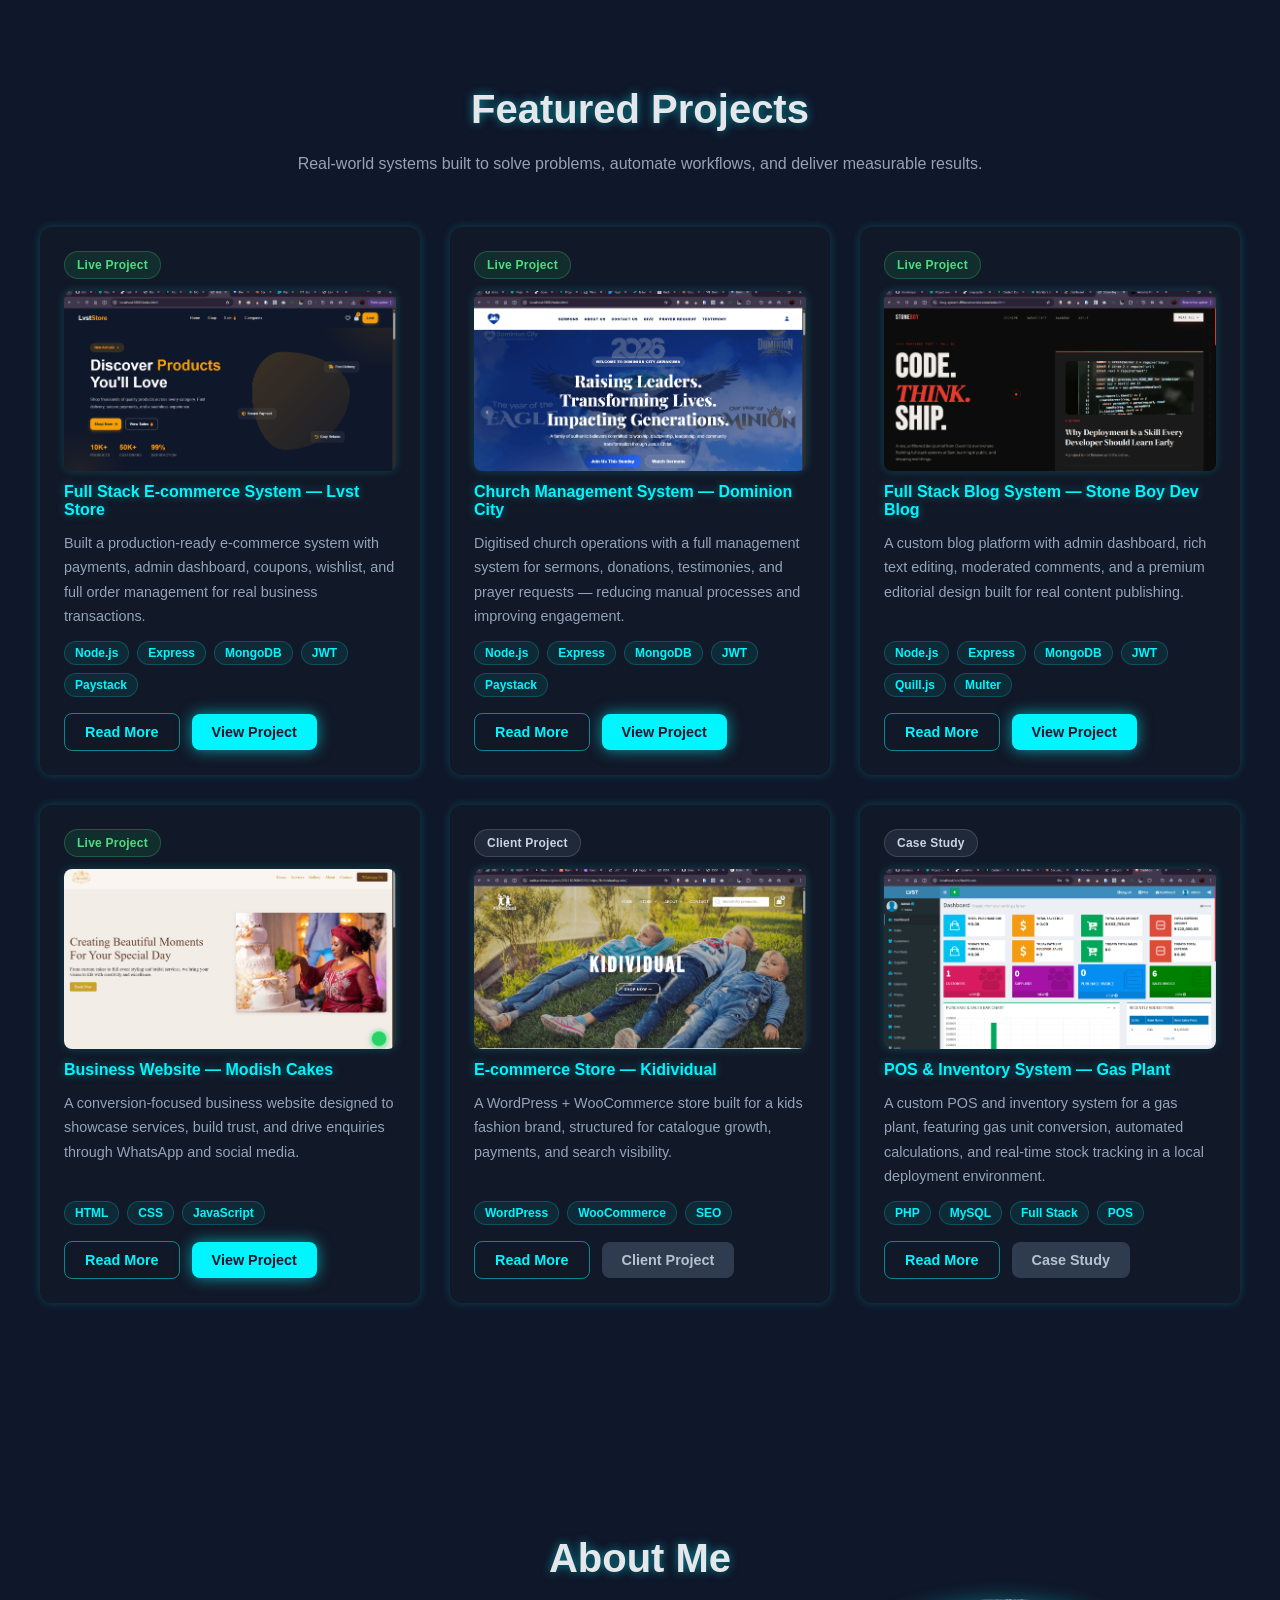
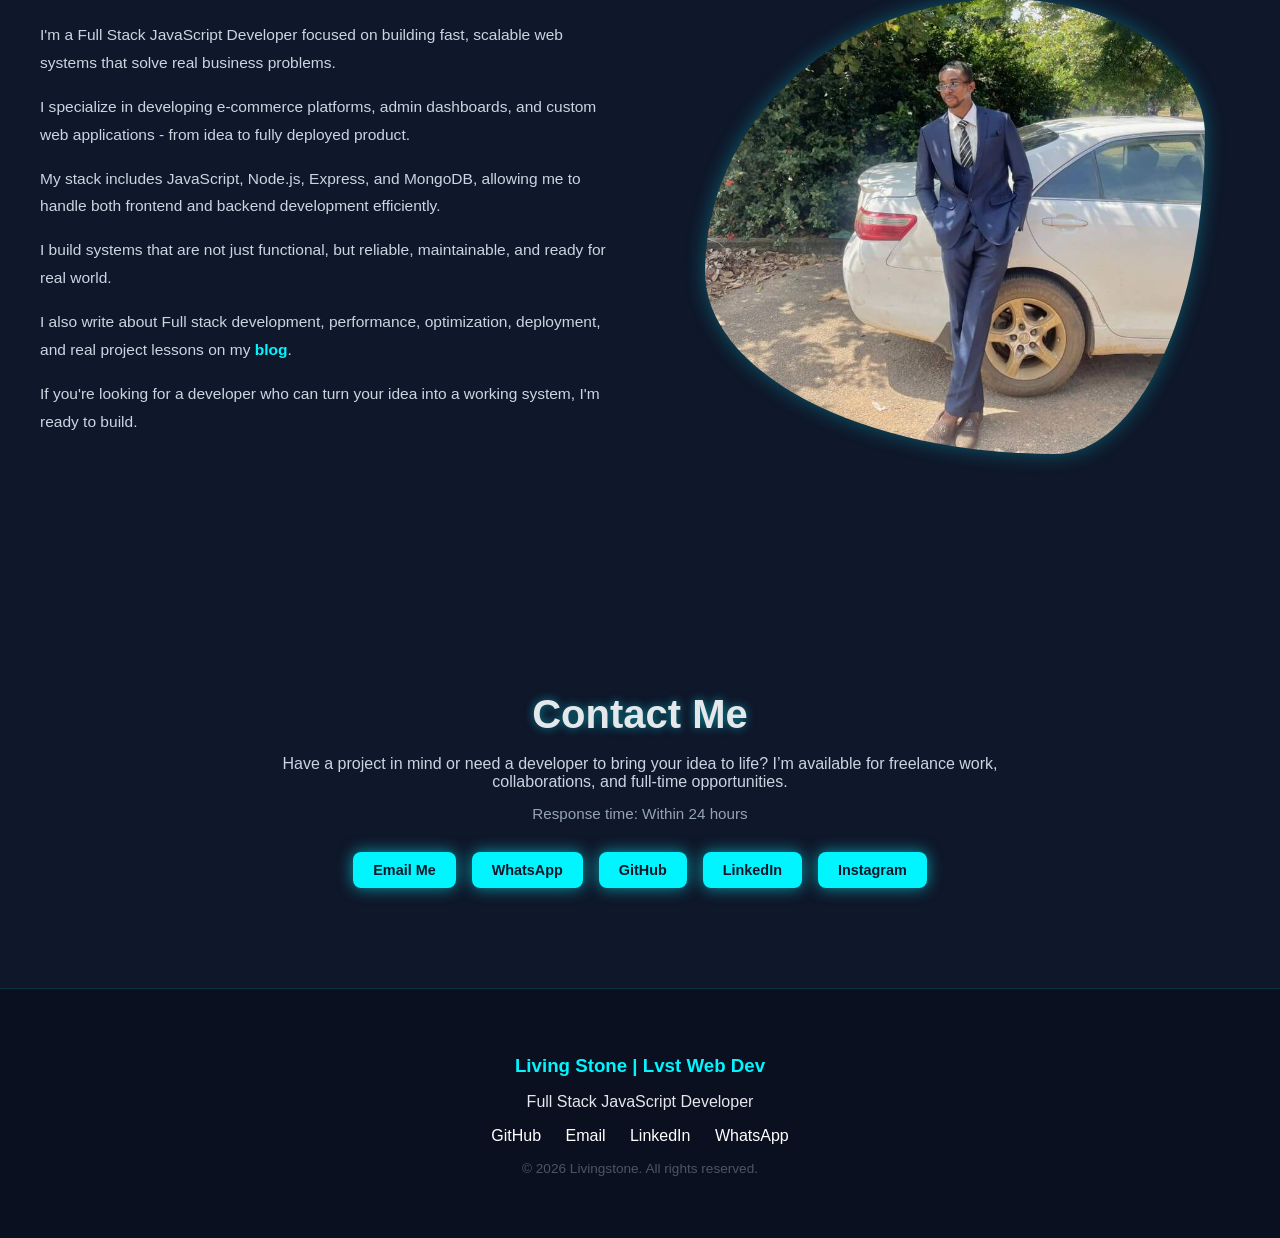
==== commit 3486eb9b: "linkedin added" ====
--- a/index.html
+++ b/index.html
@@ -15,6 +15,10 @@
     <link rel="apple-touch-icon" sizes="180x180" href="/apple-touch-icon.png">
     <link rel="icon" type="image/png" sizes="32x32" href="/favicon-32x32.png">
     <link rel="icon" type="image/png" sizes="16x16" href="/favicon-16x16.png">
+    <link
+    rel="stylesheet"
+    href="https://cdnjs.cloudflare.com/ajax/libs/font-awesome/6.5.0/css/all.min.css"
+  />
     <link rel="manifest" href="/site.webmanifest">
     <link rel="stylesheet" href="./style.css">
 </head>
@@ -24,12 +28,15 @@
       <nav>
         <div class="logo"><a href="#"><img src="./image0 (3)-Photoroom.png" alt="Lvst Web Dev logo"></a></div>
         <ul class="nav-links">
+          <li><a href="https://blog.lvstwebdev.com/" target="_blank" rel="noopener">Blog</a></li>
           <li><a href="#skills">Skills</a></li>
-          <li><a href="#projects">Projects</a></li>
+          <li><a href="#projects">Projects</a></li> 
           <li><a href="#about">About</a></li>
           <li><a href="#contact">Contact</a></li>
+          <li><a href="https://drive.google.com/file/d/1Fh-8zlPCwLH2V4EmYTnc0MC_9EFYiQ-Q/view?usp=drive_link" target="_blank" rel="noopener">Resume</a></li>
+
         </ul>
-        <div class="hamburger">
+        <div class="hamburger"> 
           <span></span>
           <span></span>
           <span></span>
@@ -76,7 +83,11 @@
         <div class="skill-card">Git & GitHub</div>
         <div class="skill-card">MongoDB</div>
         <div class="skill-card">WordPress</div>
-        <div class="skill-card">MySQL</div>
+        <div class="skill-card">TypeScript</div>
+        <div class="skill-card">PhotoShop</div>
+        <div class="skill-card">SEO</div>
+
+
       </div>
     </div>
   </section>
@@ -212,6 +223,7 @@
           <p>I specialize in developing e-commerce platforms, admin dashboards, and custom web applications - from idea to fully deployed product.</p>
           <p>My stack includes JavaScript, Node.js, Express, and MongoDB, allowing me to handle both frontend and backend development efficiently.</p>
           <p>I build systems that are not just functional, but reliable, maintainable, and ready for real world.</p>
+          <p>I also write about Full stack development, performance, optimization, deployment, and real project lessons on my <a href="https://blog.lvstwebdev.com/" class="blog" target="_blank" rel="noopener">blog</a>.</p>
           <p>If you're looking for a developer who can turn your idea into a working system, I'm ready to build.</p>
         </div>
         <div class="about-image">
@@ -227,9 +239,10 @@
       <p class="contact-text">Have a project in mind or need a developer to bring your idea to life? I’m available for freelance work, collaborations, and full-time opportunities.</p>
       <p class="contact-sub">Response time: Within 24 hours</p>
       <div class="contact-links">
-        <a href="mailto:stoneboyqr@gmail.com" class="btn-primary">Email Me</a>
+        <a href="mailto:dev@lvstwebdev.com" class="btn-primary">Email Me</a>
         <a href="https://wa.me/2347052830276" target="_blank" rel="noopener" class="btn-primary">WhatsApp</a>
         <a href="https://github.com/stoneboyqr-lab" target="_blank" rel="noopener" class="btn-primary">GitHub</a>
+        <a href="https://www.linkedin.com/in/livingstone-chukwumesili-52bb58401" target="_blank" rel="noopener" class="btn-primary">LinkedIn</a>
         <a href="https://www.instagram.com/lvst_web_dev?igsh=aDZzNDF2Mmxybmpj&utm_source=qr" target="_blank" rel="noopener" class="btn-primary">Instagram</a>
       </div>
     </div>
@@ -241,7 +254,8 @@
       <p>Full Stack JavaScript Developer</p>
       <div class="socials">
         <a href="https://github.com/stoneboyqr-lab" target="_blank" rel="noopener">GitHub</a>
-        <a href="mailto:stoneboyqr@gmail.com">Email</a>
+        <a href="mailto:dev@lvstwebdev.com" target="_blank" rel="noopener">Email</a>
+        <a href="https://www.linkedin.com/in/livingstone-chukwumesili-52bb58401" target="_blank" rel="noopener">LinkedIn</a>
         <a href="https://wa.me/2347052830276" target="_blank" rel="noopener">WhatsApp</a>
       </div>
       <p class="copy">© 2026 Livingstone. All rights reserved.</p>
@@ -255,6 +269,10 @@
     </div>
   </div>
 
+  <button id="backToTop" aria-label="Back to top">
+    <i class="fas fa-arrow-up"></i>
+  </button>
+
   <script src="index.js"></script>
 </body>
 </html>
--- a/style.css
+++ b/style.css
@@ -576,4 +576,38 @@
 }
 
 
-
+/* BACK TO TOP */
+#backToTop{
+  position:fixed;
+  right:24px;
+  bottom:24px;
+  width:50px;
+  height:50px;
+  border:none;
+  border-radius:50%;
+  display:none;
+  align-items:center;
+  justify-content:center;
+  background:linear-gradient(135deg, rgba(5, 255, 242, 0.5), rgba(5, 226, 255, 0.5));
+  color:#ffffff;
+  cursor:pointer;
+  z-index:1000;
+  box-shadow:0 16px 30px #00ccff4d;
+  transition:var(--transition);
+}
+
+#backToTop:hover{
+  transform:translateY(-4px);
+}
+
+.blog {
+  color: #00f5ff;
+  text-decoration: none;
+  font-weight: 600;
+  transition: 0.3s;
+}
+
+.blog:hover {
+  color: #00f5ff;
+  text-shadow: 0 0 10px rgba(0, 245, 255, 0.7);
+}
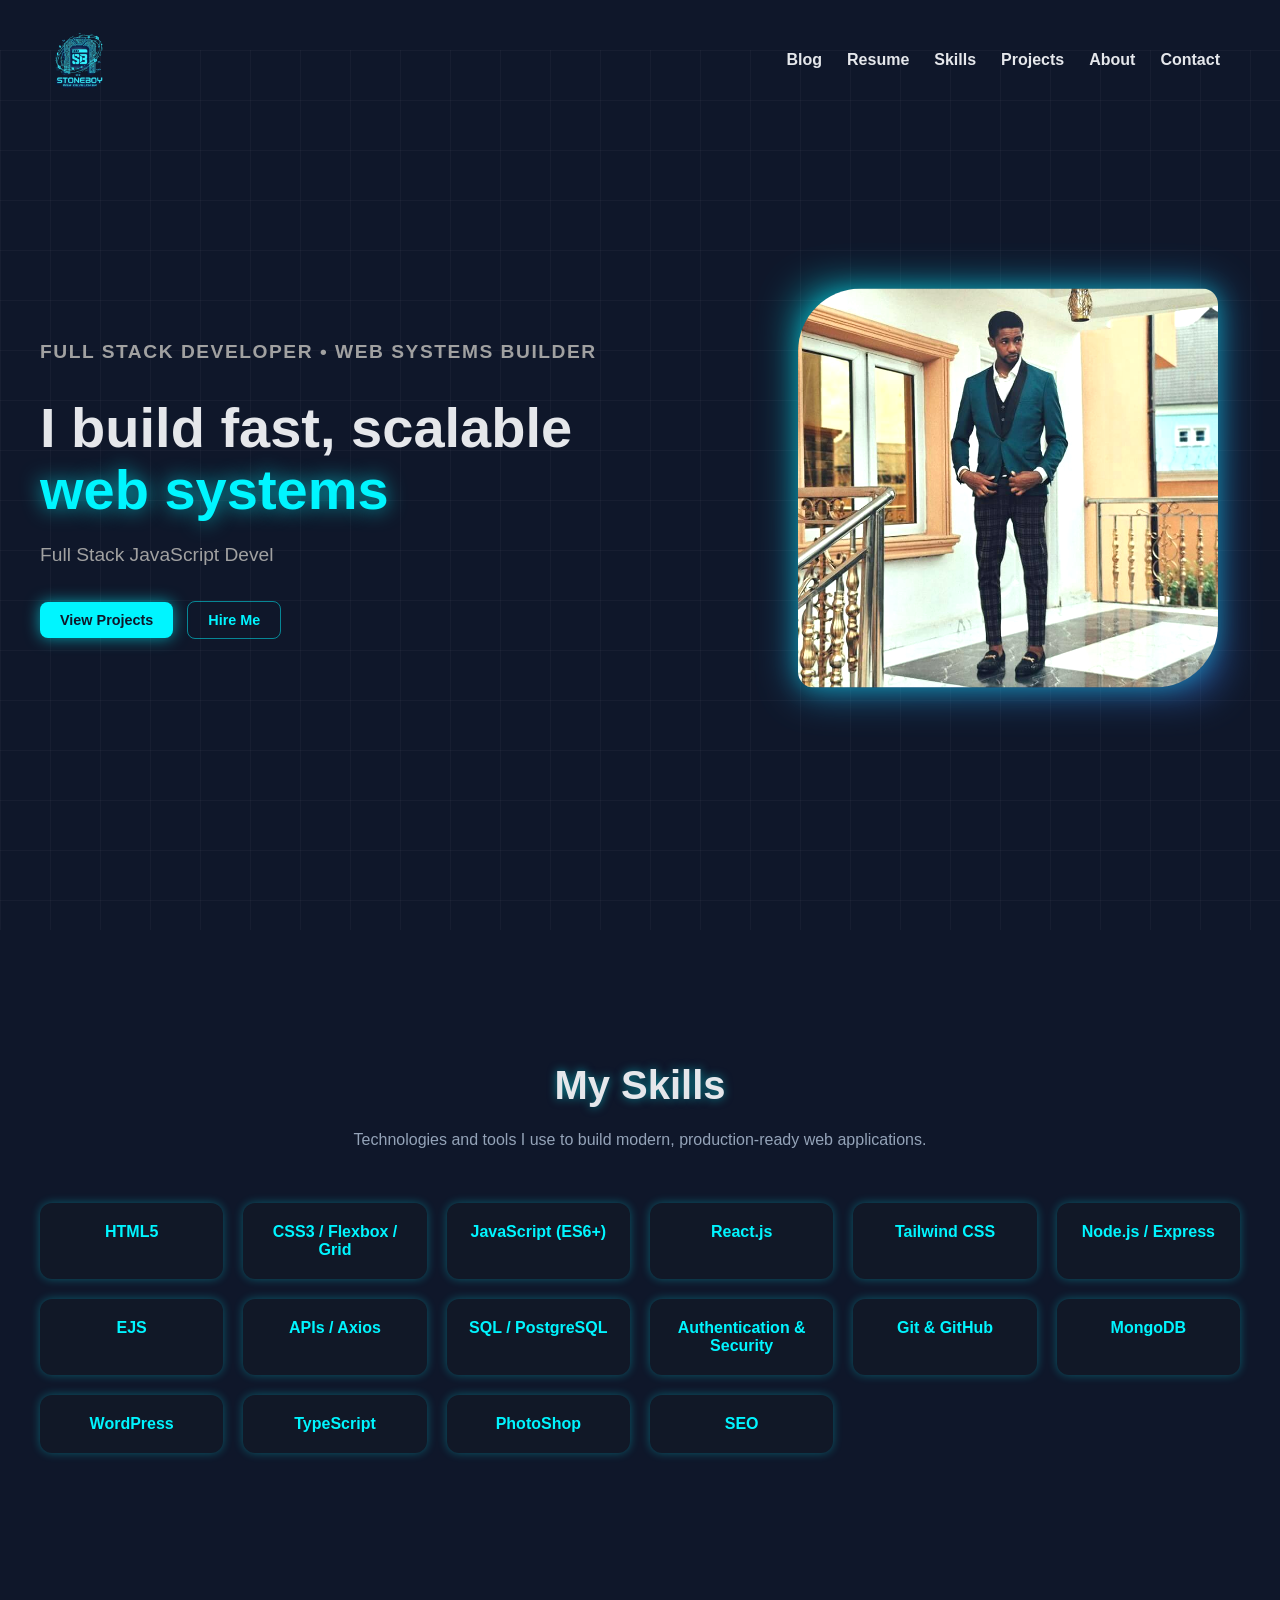
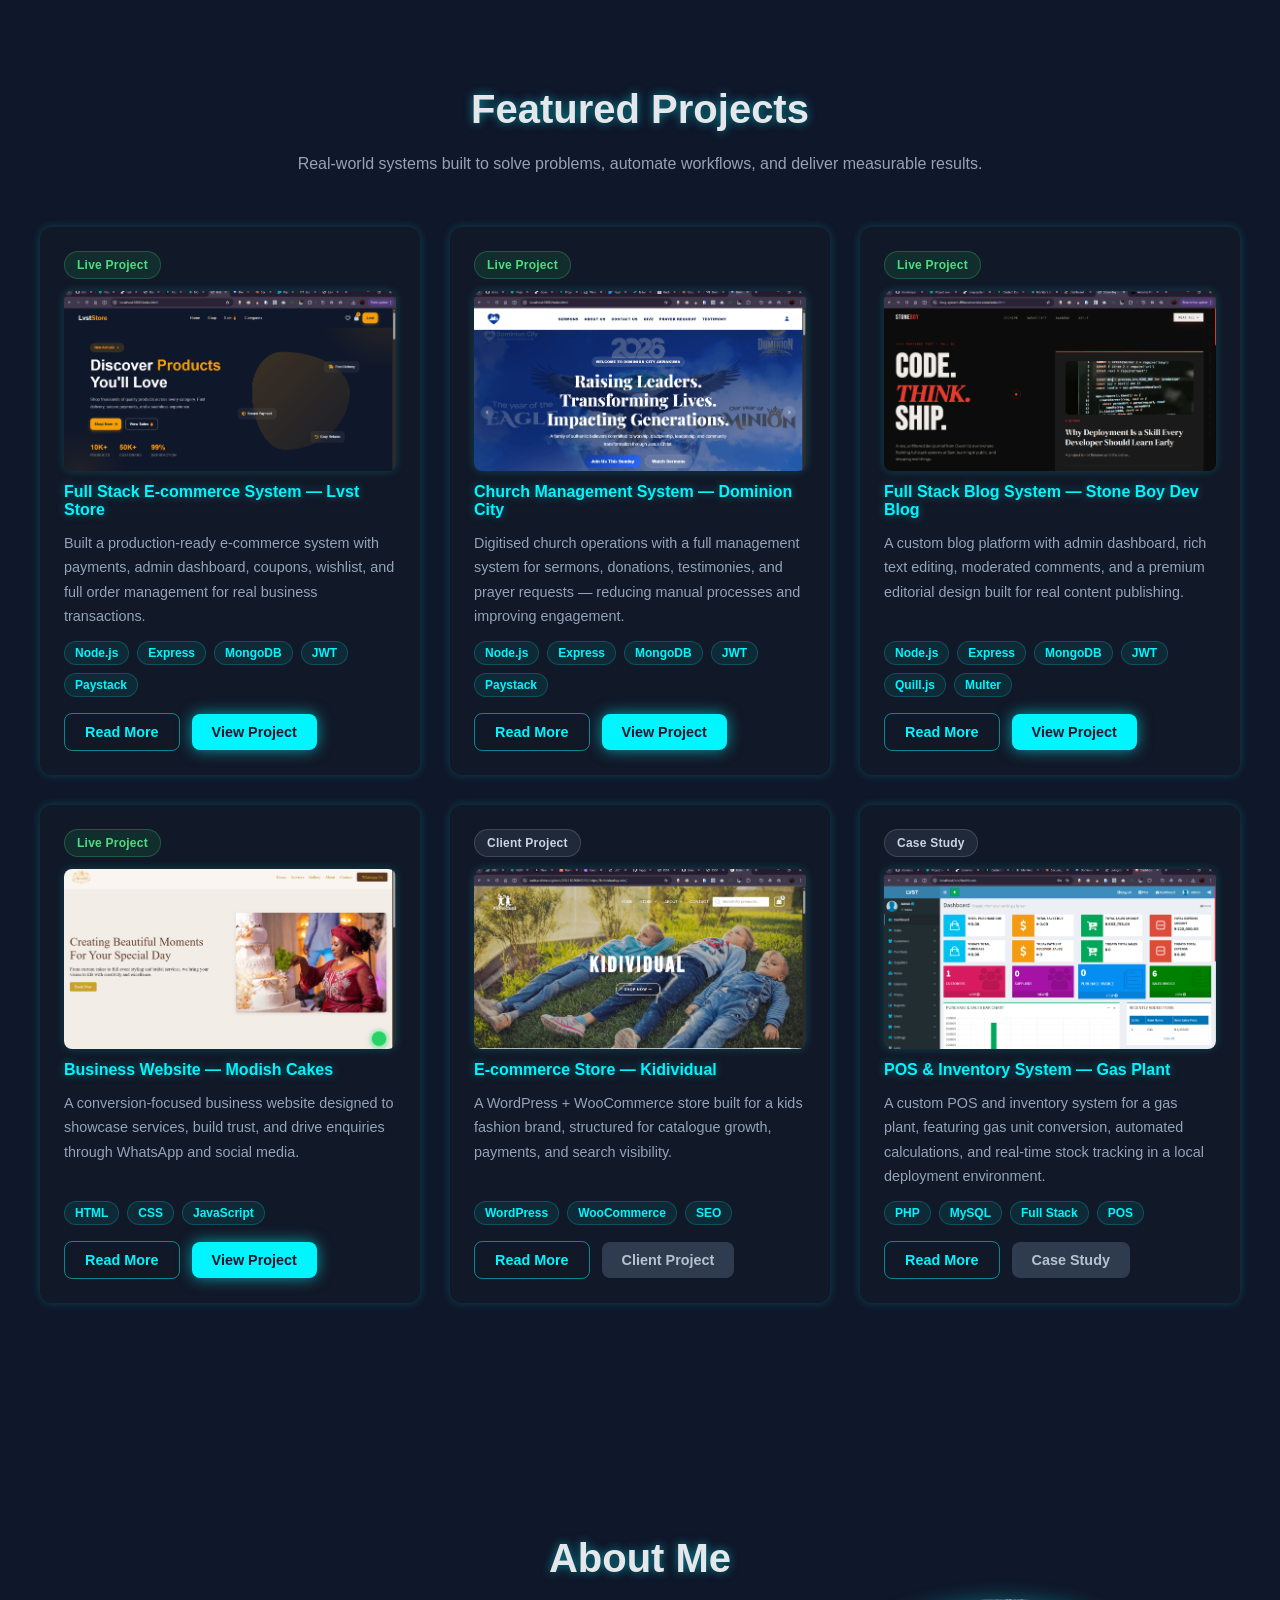
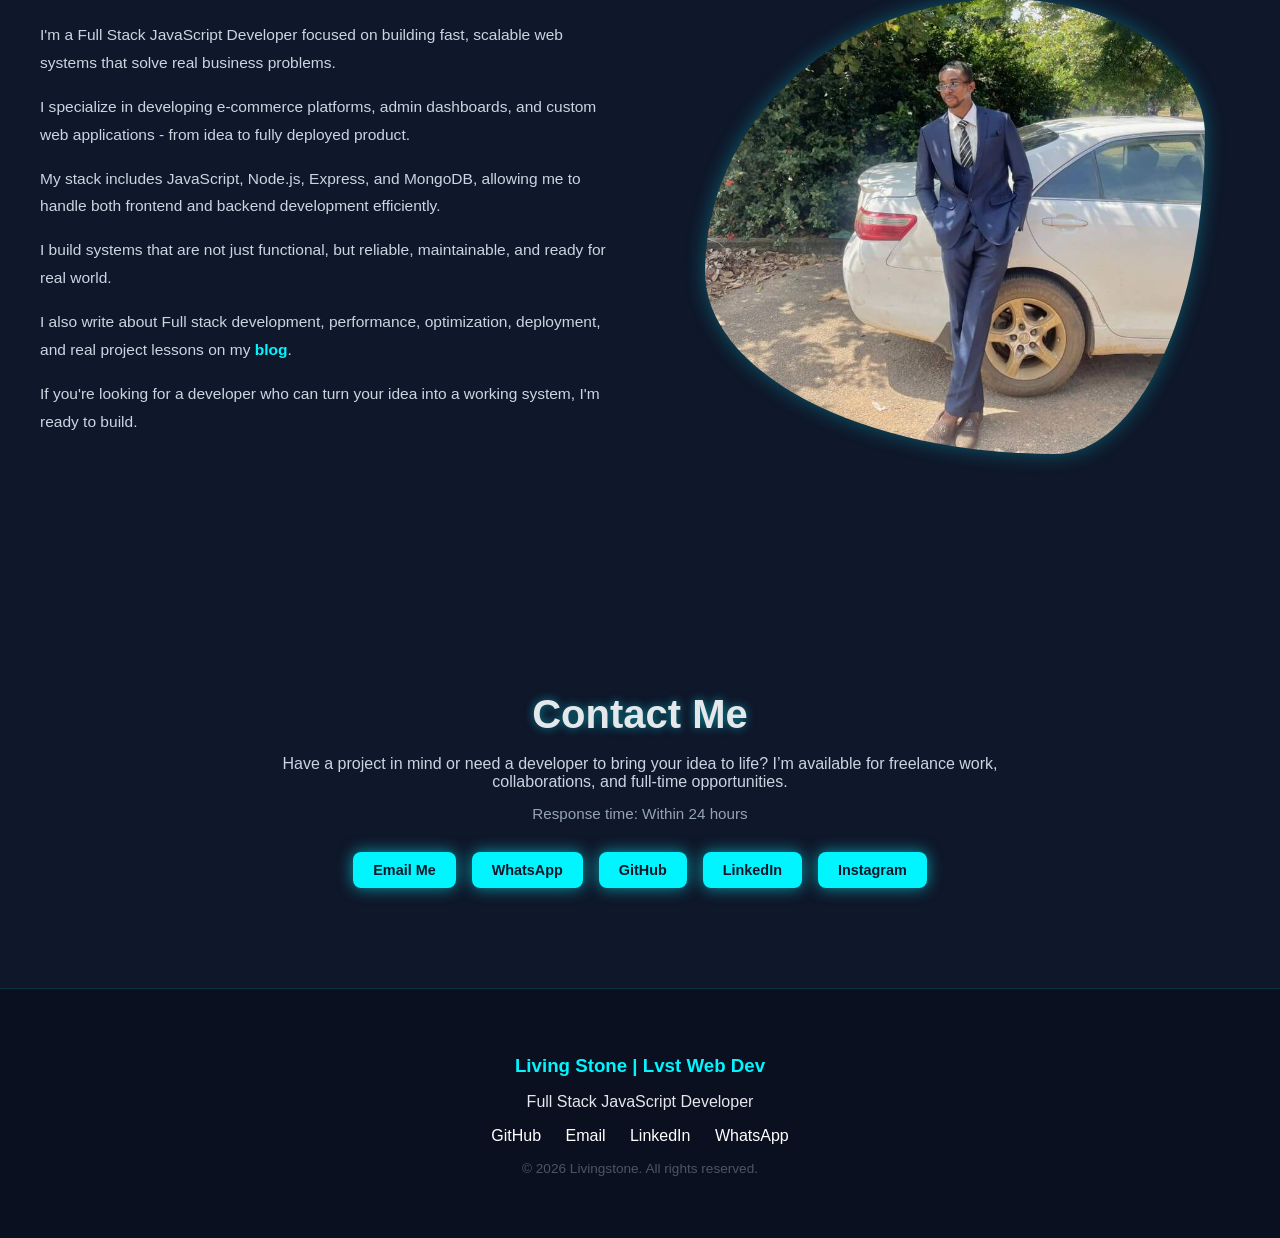
==== commit f0081334: "some position changes" ====
--- a/index.html
+++ b/index.html
@@ -29,11 +29,12 @@
         <div class="logo"><a href="#"><img src="./image0 (3)-Photoroom.png" alt="Lvst Web Dev logo"></a></div>
         <ul class="nav-links">
           <li><a href="https://blog.lvstwebdev.com/" target="_blank" rel="noopener">Blog</a></li>
+          <li><a href="https://drive.google.com/file/d/1Fh-8zlPCwLH2V4EmYTnc0MC_9EFYiQ-Q/view?usp=drive_link" target="_blank" rel="noopener">Resume</a></li>
           <li><a href="#skills">Skills</a></li>
           <li><a href="#projects">Projects</a></li> 
           <li><a href="#about">About</a></li>
           <li><a href="#contact">Contact</a></li>
-          <li><a href="https://drive.google.com/file/d/1Fh-8zlPCwLH2V4EmYTnc0MC_9EFYiQ-Q/view?usp=drive_link" target="_blank" rel="noopener">Resume</a></li>
+          
 
         </ul>
         <div class="hamburger"> 
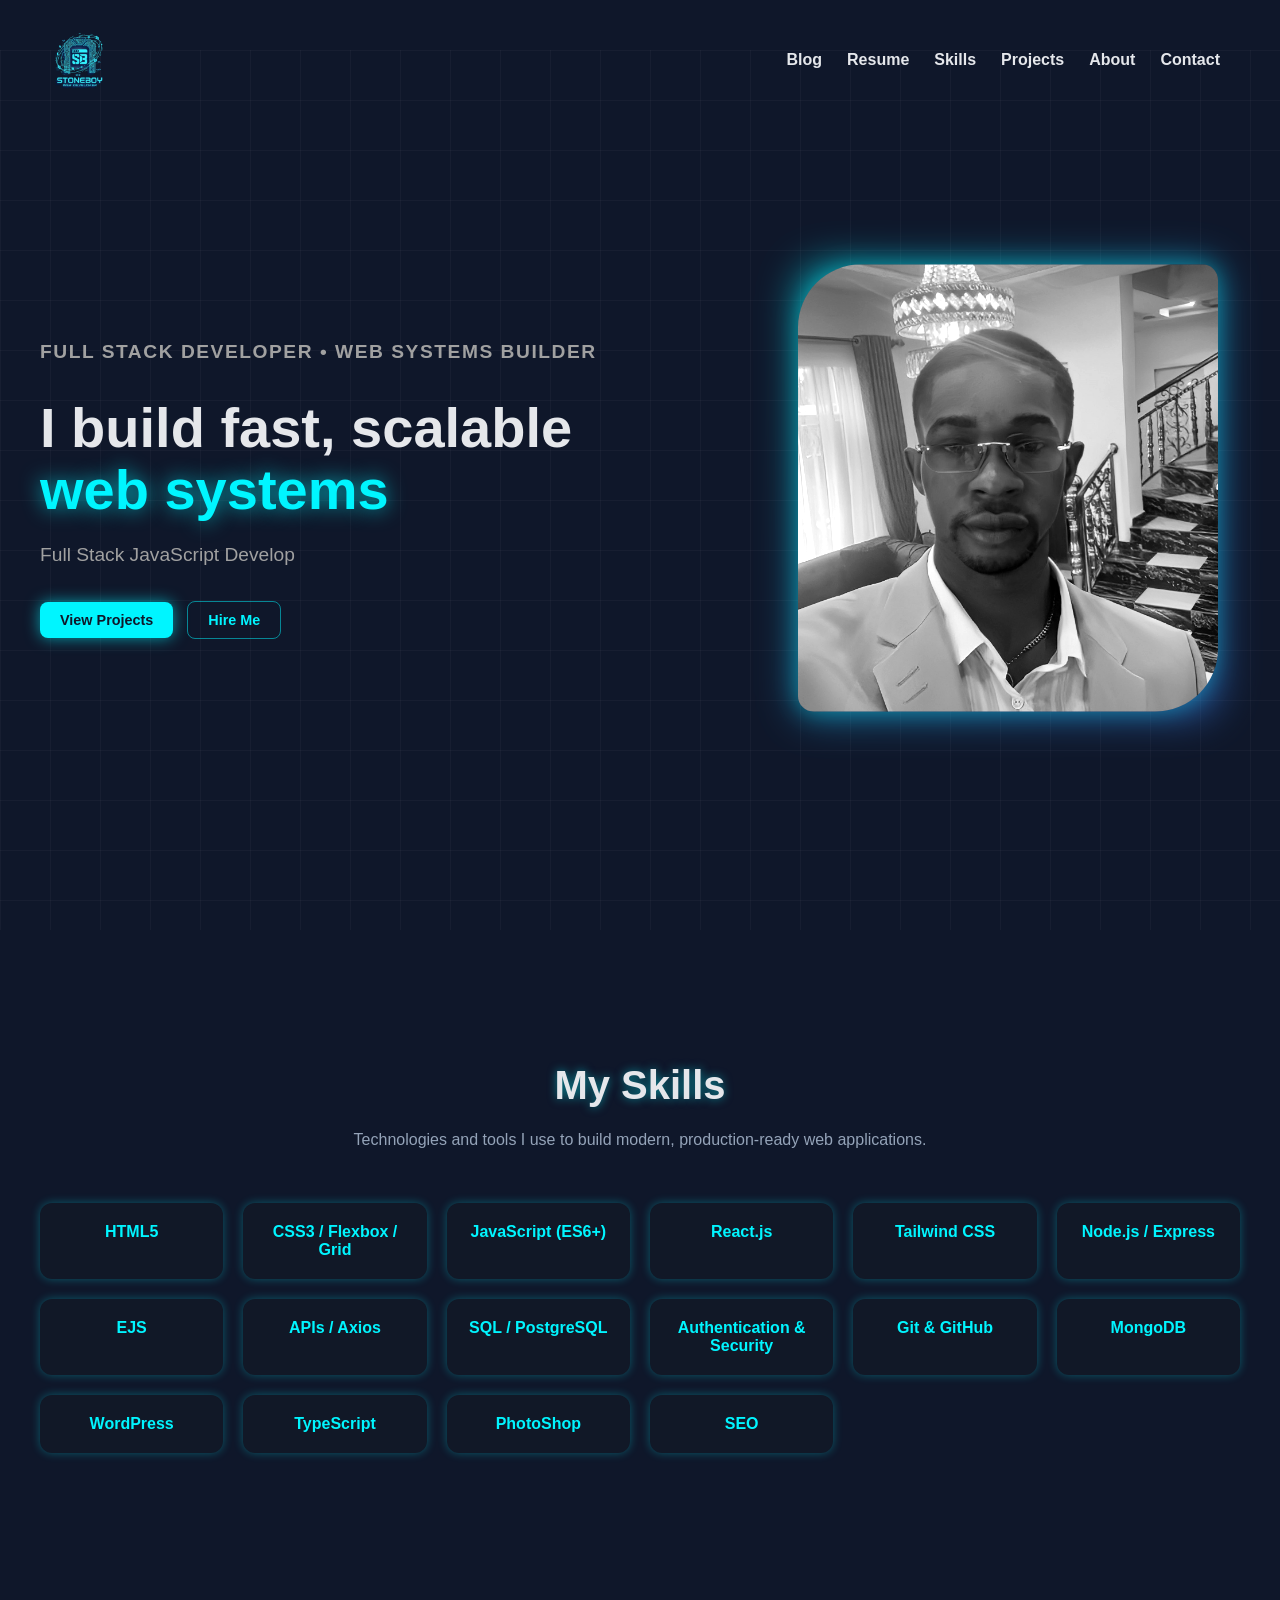
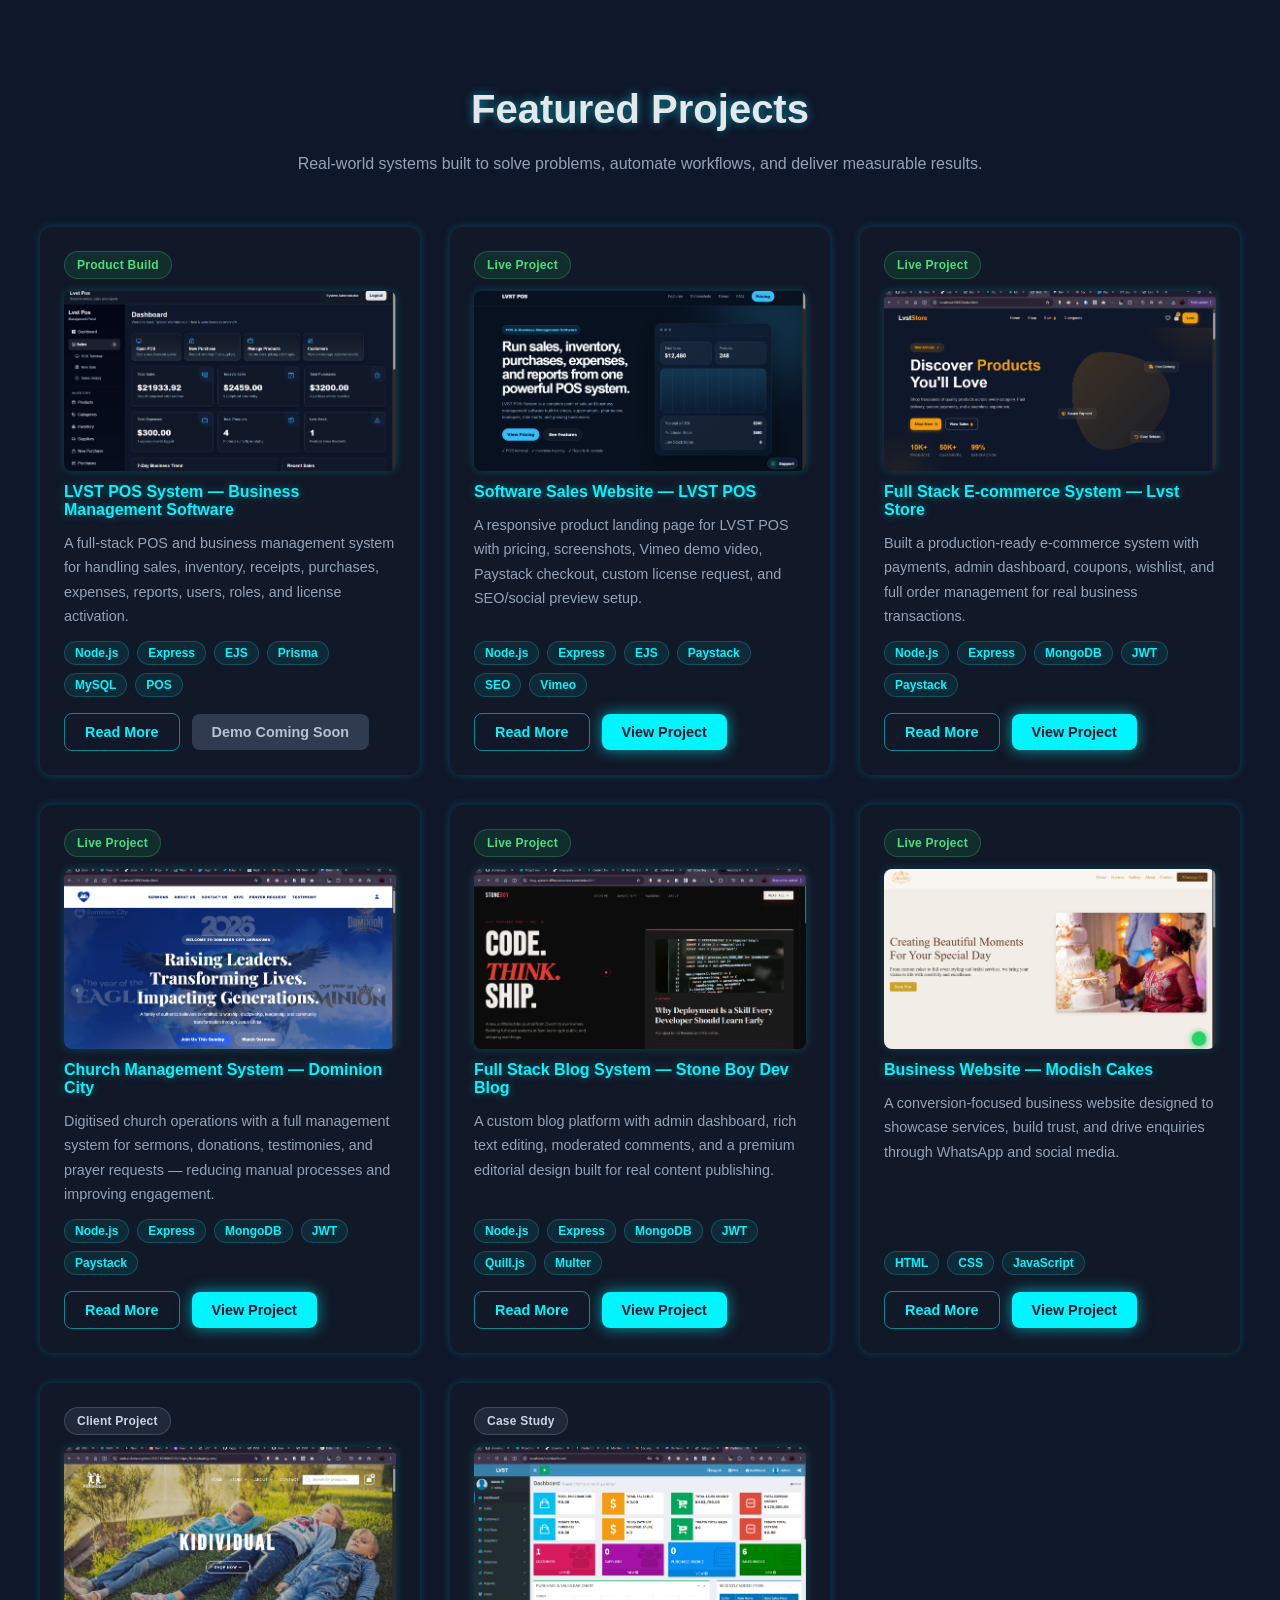
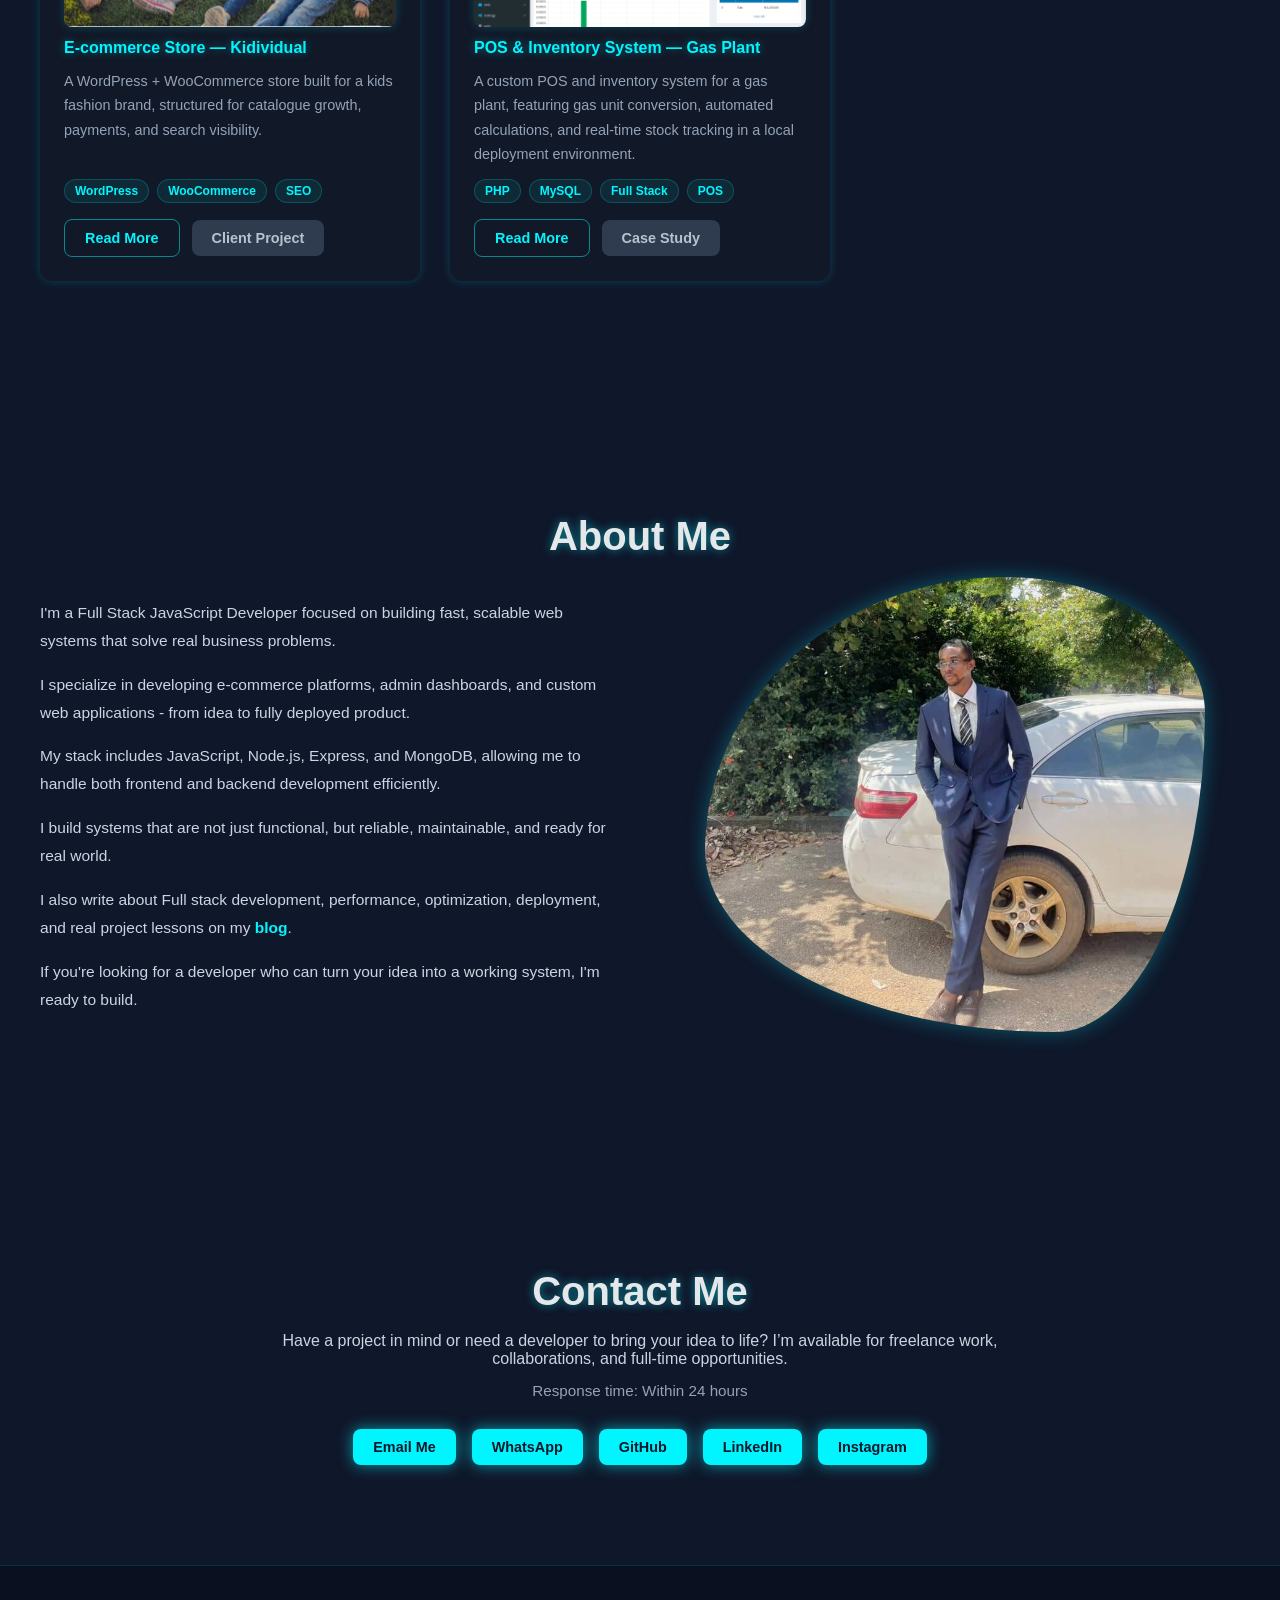
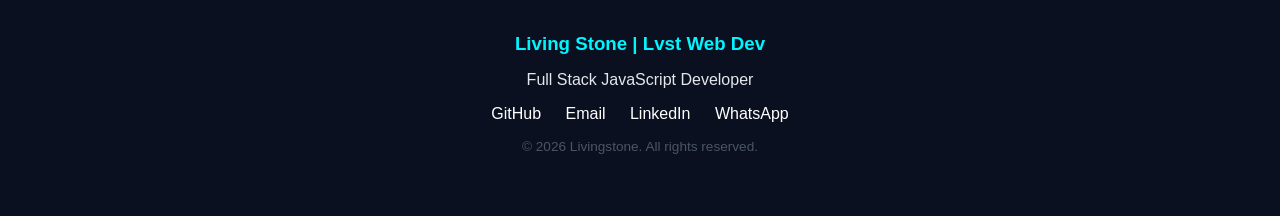
==== commit 230dbe5c: "added new projects" ====
--- a/index.html
+++ b/index.html
@@ -29,7 +29,7 @@
         <div class="logo"><a href="#"><img src="./image0 (3)-Photoroom.png" alt="Lvst Web Dev logo"></a></div>
         <ul class="nav-links">
           <li><a href="https://blog.lvstwebdev.com/" target="_blank" rel="noopener">Blog</a></li>
-          <li><a href="https://drive.google.com/file/d/1Fh-8zlPCwLH2V4EmYTnc0MC_9EFYiQ-Q/view?usp=drive_link" target="_blank" rel="noopener">Resume</a></li>
+          <li><a href="https://drive.google.com/file/d/1Fh-8zlPCwLH2V4EmYTnc0MC_9EFYiQ-Q/view?usp=sharing" target="_blank" rel="noopener">Resume</a></li>
           <li><a href="#skills">Skills</a></li>
           <li><a href="#projects">Projects</a></li> 
           <li><a href="#about">About</a></li>
@@ -61,7 +61,7 @@
   
 </div>
       <div class="hero-image">
-        <img src="./IMG-20260404-WA00071.jpg" alt="Livingstone, Full Stack JavaScript Developer">
+        <img src="./lvst.jpg" alt="Livingstone, Full Stack JavaScript Developer">
       </div>
     </div>
   </section>
@@ -100,6 +100,35 @@
       <div class="projects-grid">
 
         <div class="project-card">
+  <div class="project-status-row"><span class="project-status live">Product Build</span></div>
+  <img src="./lvstpossystem.png" alt="LVST POS System dashboard and point of sale software">
+  <h3>LVST POS System — Business Management Software</h3>
+  <p class="project-short">A full-stack POS and business management system for handling sales, inventory, receipts, purchases, expenses, reports, users, roles, and license activation.</p>
+  <div class="project-tags">
+    <span>Node.js</span><span>Express</span><span>EJS</span><span>Prisma</span><span>MySQL</span><span>POS</span>
+  </div>
+  <div class="project-btns">
+    <button class="btn-secondary read-more-btn" data-project="lvstpos">Read More</button>
+    <span class="btn-primary btn-disabled">Demo Coming Soon</span>
+  </div>
+</div>
+
+<div class="project-card">
+  <div class="project-status-row"><span class="project-status live">Live Project</span></div>
+  <img src="./lvstposlandingpage.png" alt="LVST POS sales landing page">
+  <h3>Software Sales Website — LVST POS</h3>
+  <p class="project-short">A responsive product landing page for LVST POS with pricing, screenshots, Vimeo demo video, Paystack checkout, custom license request, and SEO/social preview setup.</p>
+  <div class="project-tags">
+    <span>Node.js</span><span>Express</span><span>EJS</span><span>Paystack</span><span>SEO</span><span>Vimeo</span>
+  </div>
+  <div class="project-btns">
+    <button class="btn-secondary read-more-btn" data-project="lvstlanding">Read More</button>
+    <a href="https://pos.lvstwebdev.com/" target="_blank" rel="noopener" class="btn-primary">View Project</a>
+  </div>
+</div>
+
+
+        <div class="project-card">
           <div class="project-status-row"><span class="project-status live">Live Project</span></div>
           <img src="./ecommerce.png" alt="Lvst Store full stack e-commerce system">
           <h3>Full Stack E-commerce System — Lvst Store</h3>
--- a/style.css
+++ b/style.css
@@ -564,9 +564,14 @@
     justify-content: center;
   }
 
-  .hero-text p{
-    font-size: 0.95rem;
+  .hero-intro{
+    font-size: 0.7rem !important;
   }
+
+   .hero-sub{
+    font-size: 0.8rem !important;
+  }
+
 
   .hero-text h1 {
     font-size: 2.5rem;
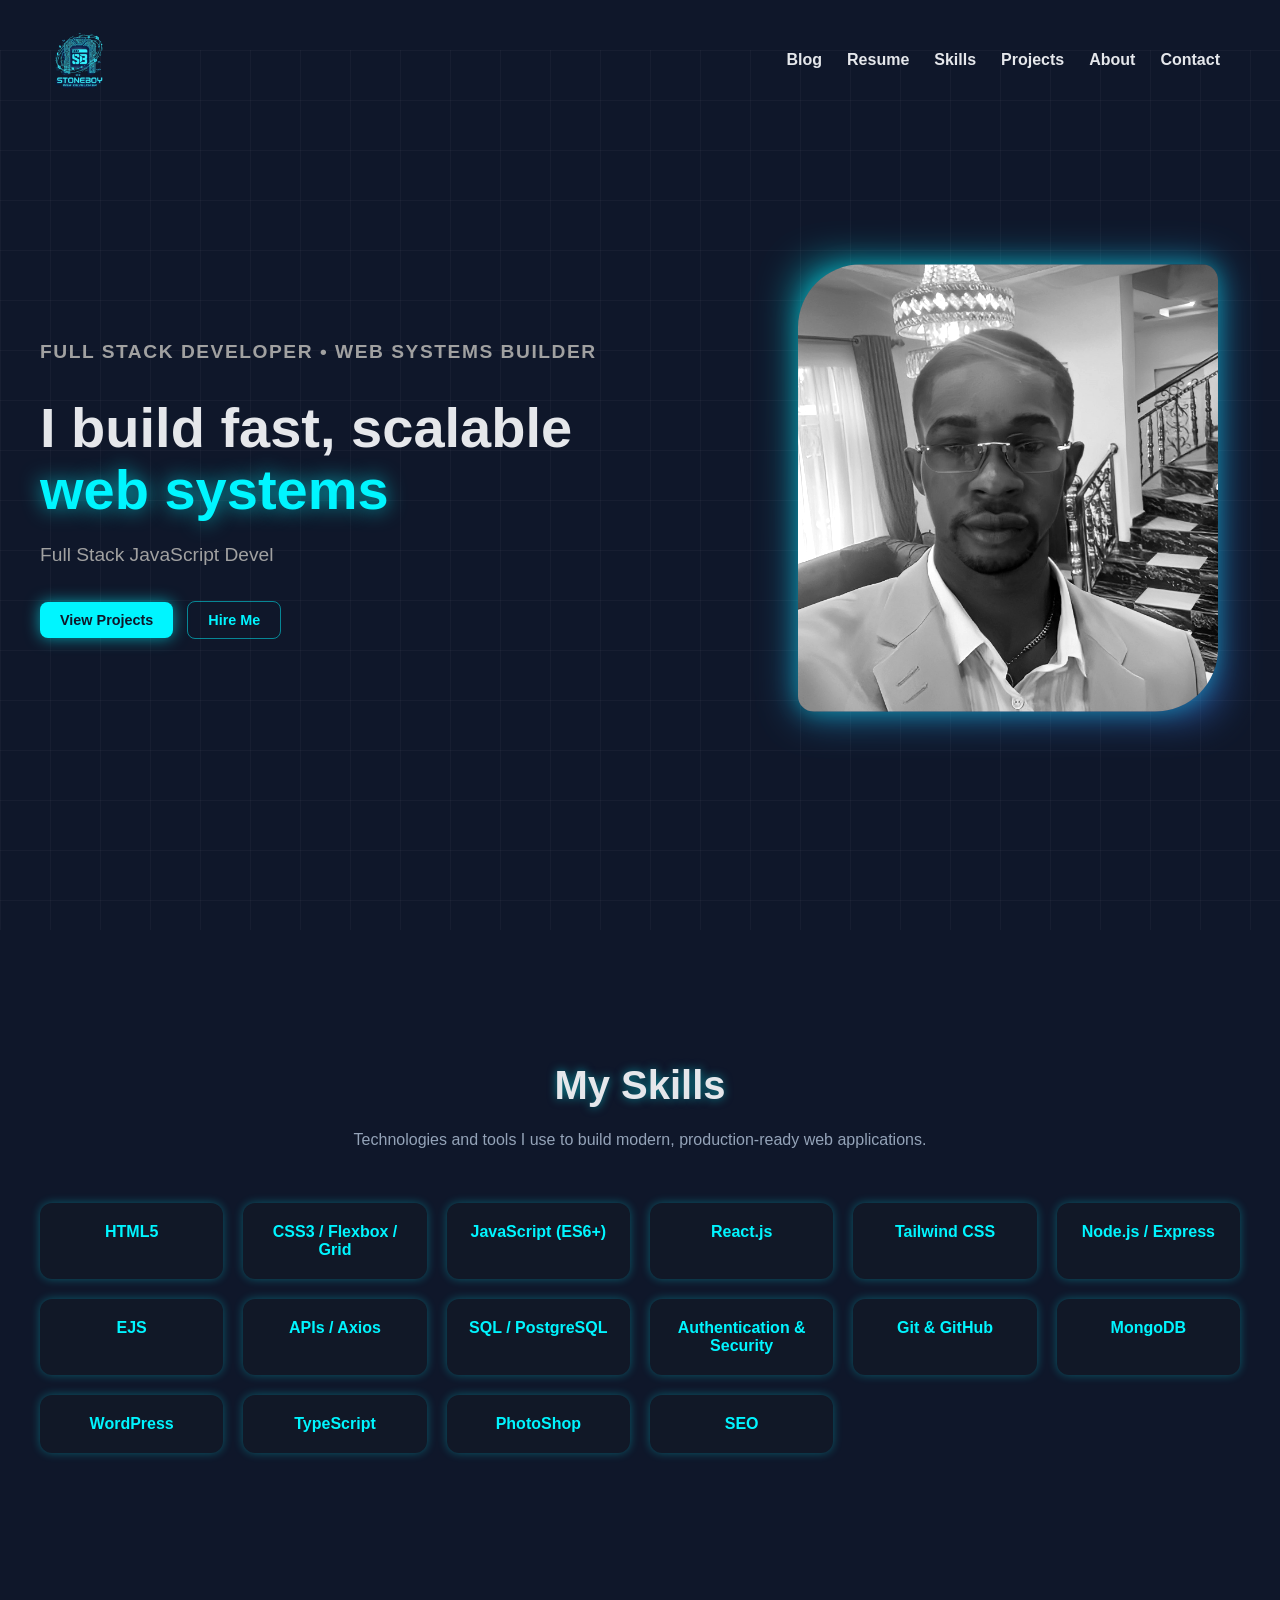
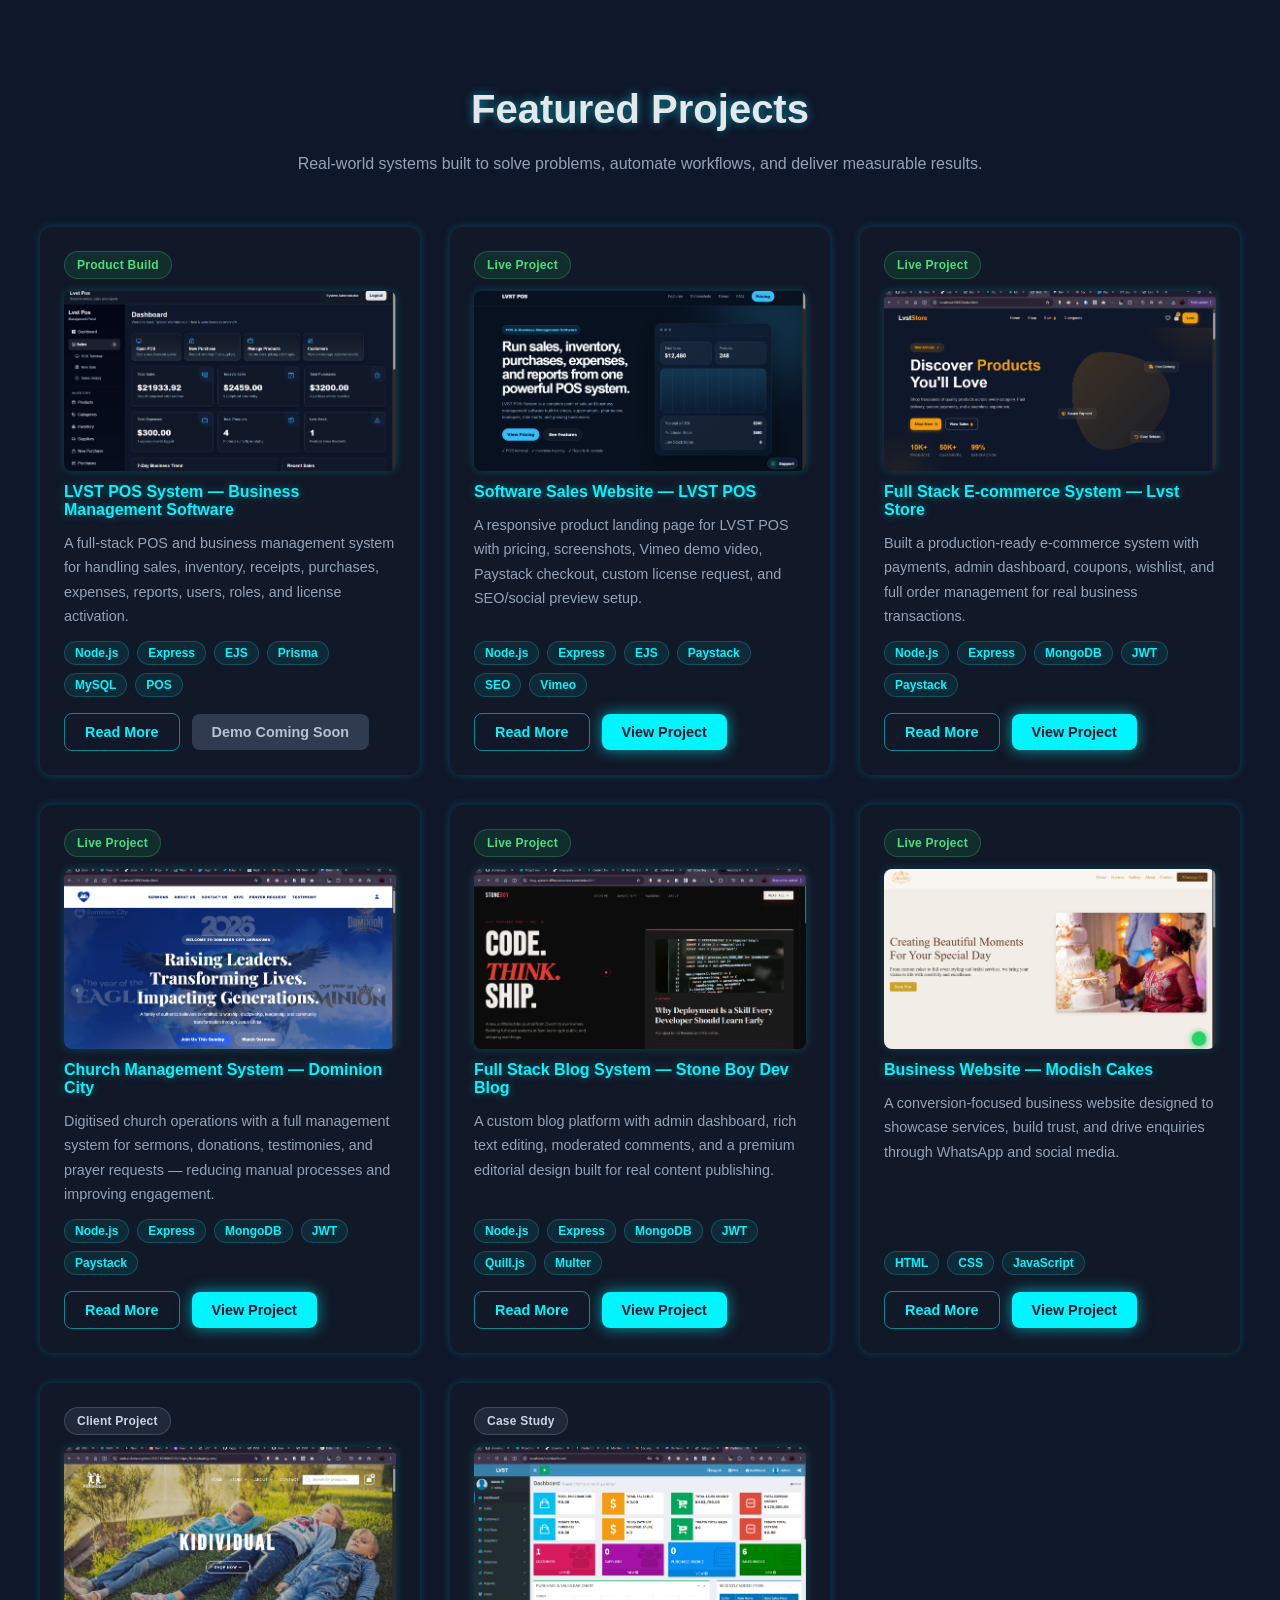
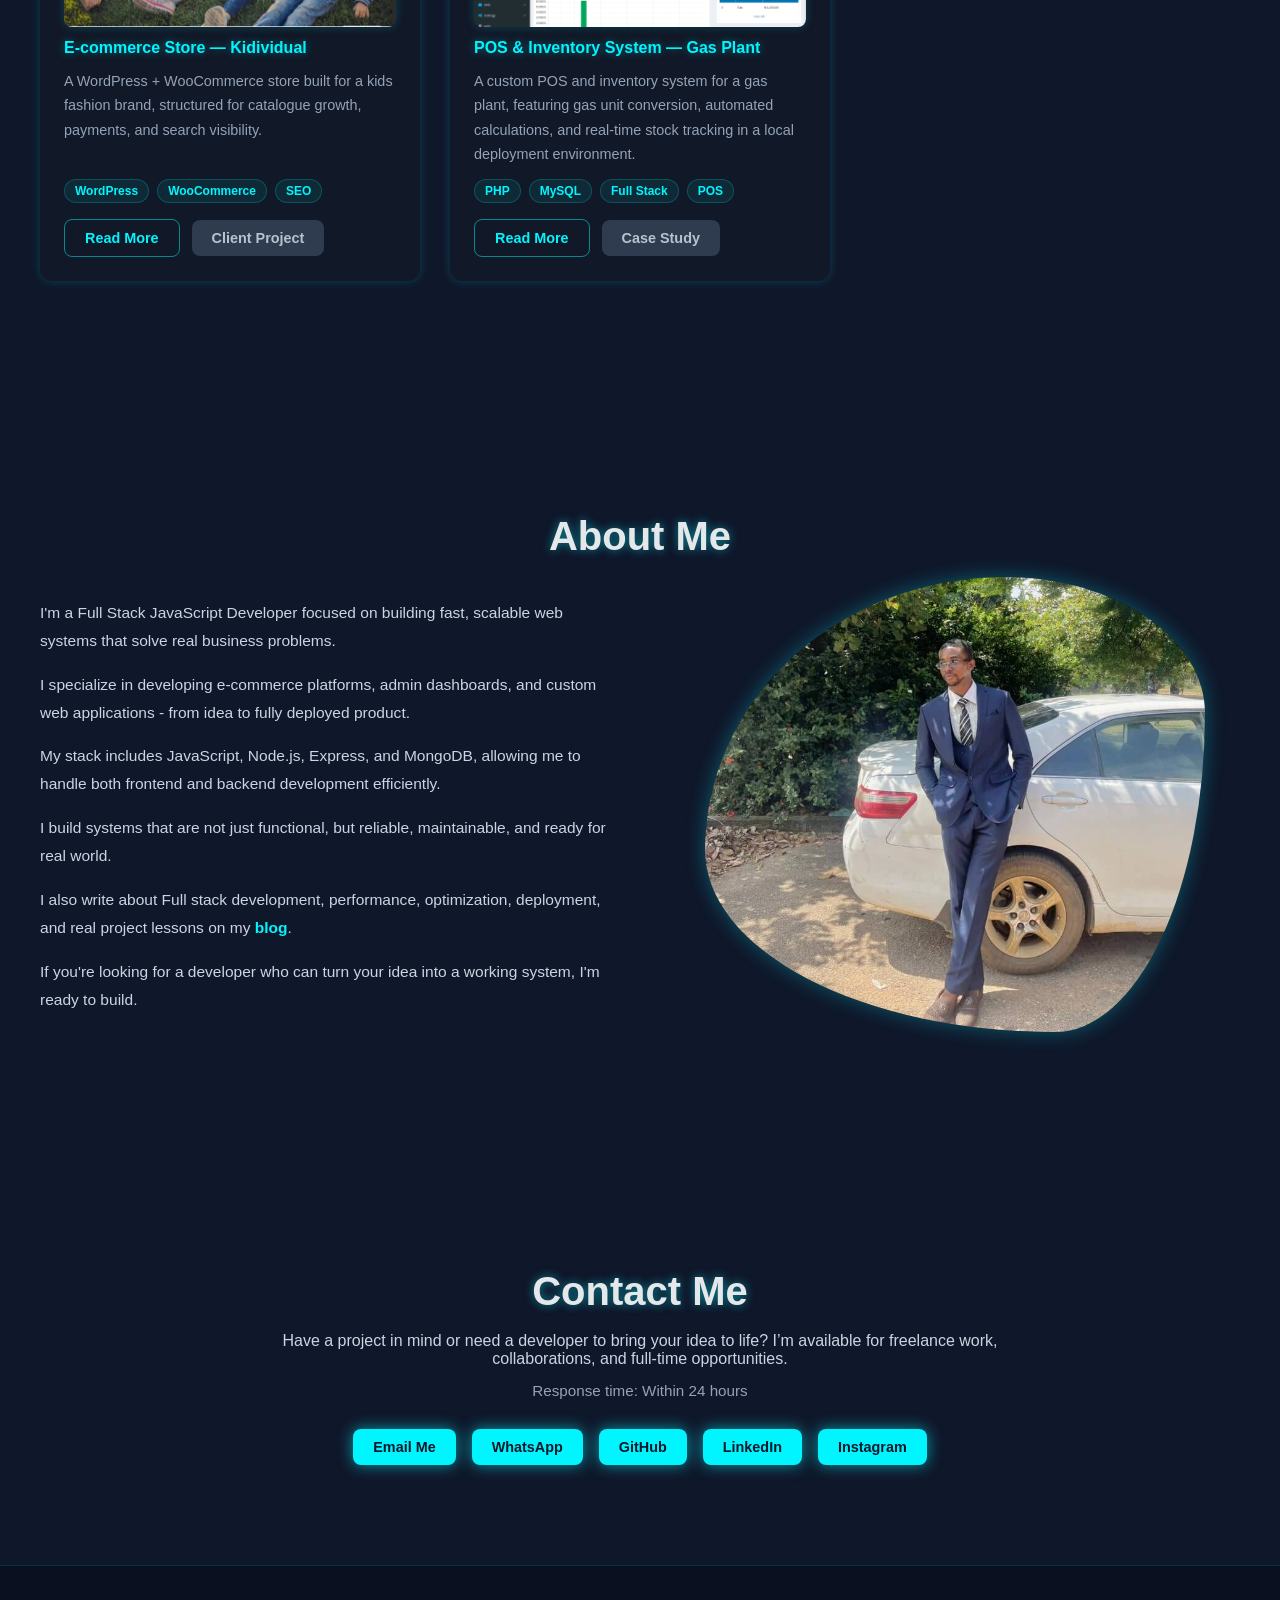
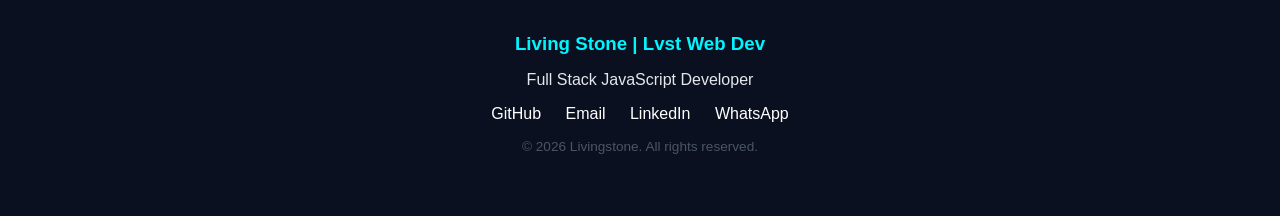
==== commit 220e56ff: "fixed font sizing" ====
--- a/index.html
+++ b/index.html
@@ -109,7 +109,7 @@
   </div>
   <div class="project-btns">
     <button class="btn-secondary read-more-btn" data-project="lvstpos">Read More</button>
-    <span class="btn-primary btn-disabled">Demo Coming Soon</span>
+    <span class="btn-primary btn-disabled text-edit">Demo Coming Soon</span>
   </div>
 </div>
 
--- a/style.css
+++ b/style.css
@@ -581,6 +581,12 @@
 }
 
 
+@media (max-width: 380px) {
+  .text-edit{
+    font-size: 0.7rem !important;
+  }
+}
+
 /* BACK TO TOP */
 #backToTop{
   position:fixed;
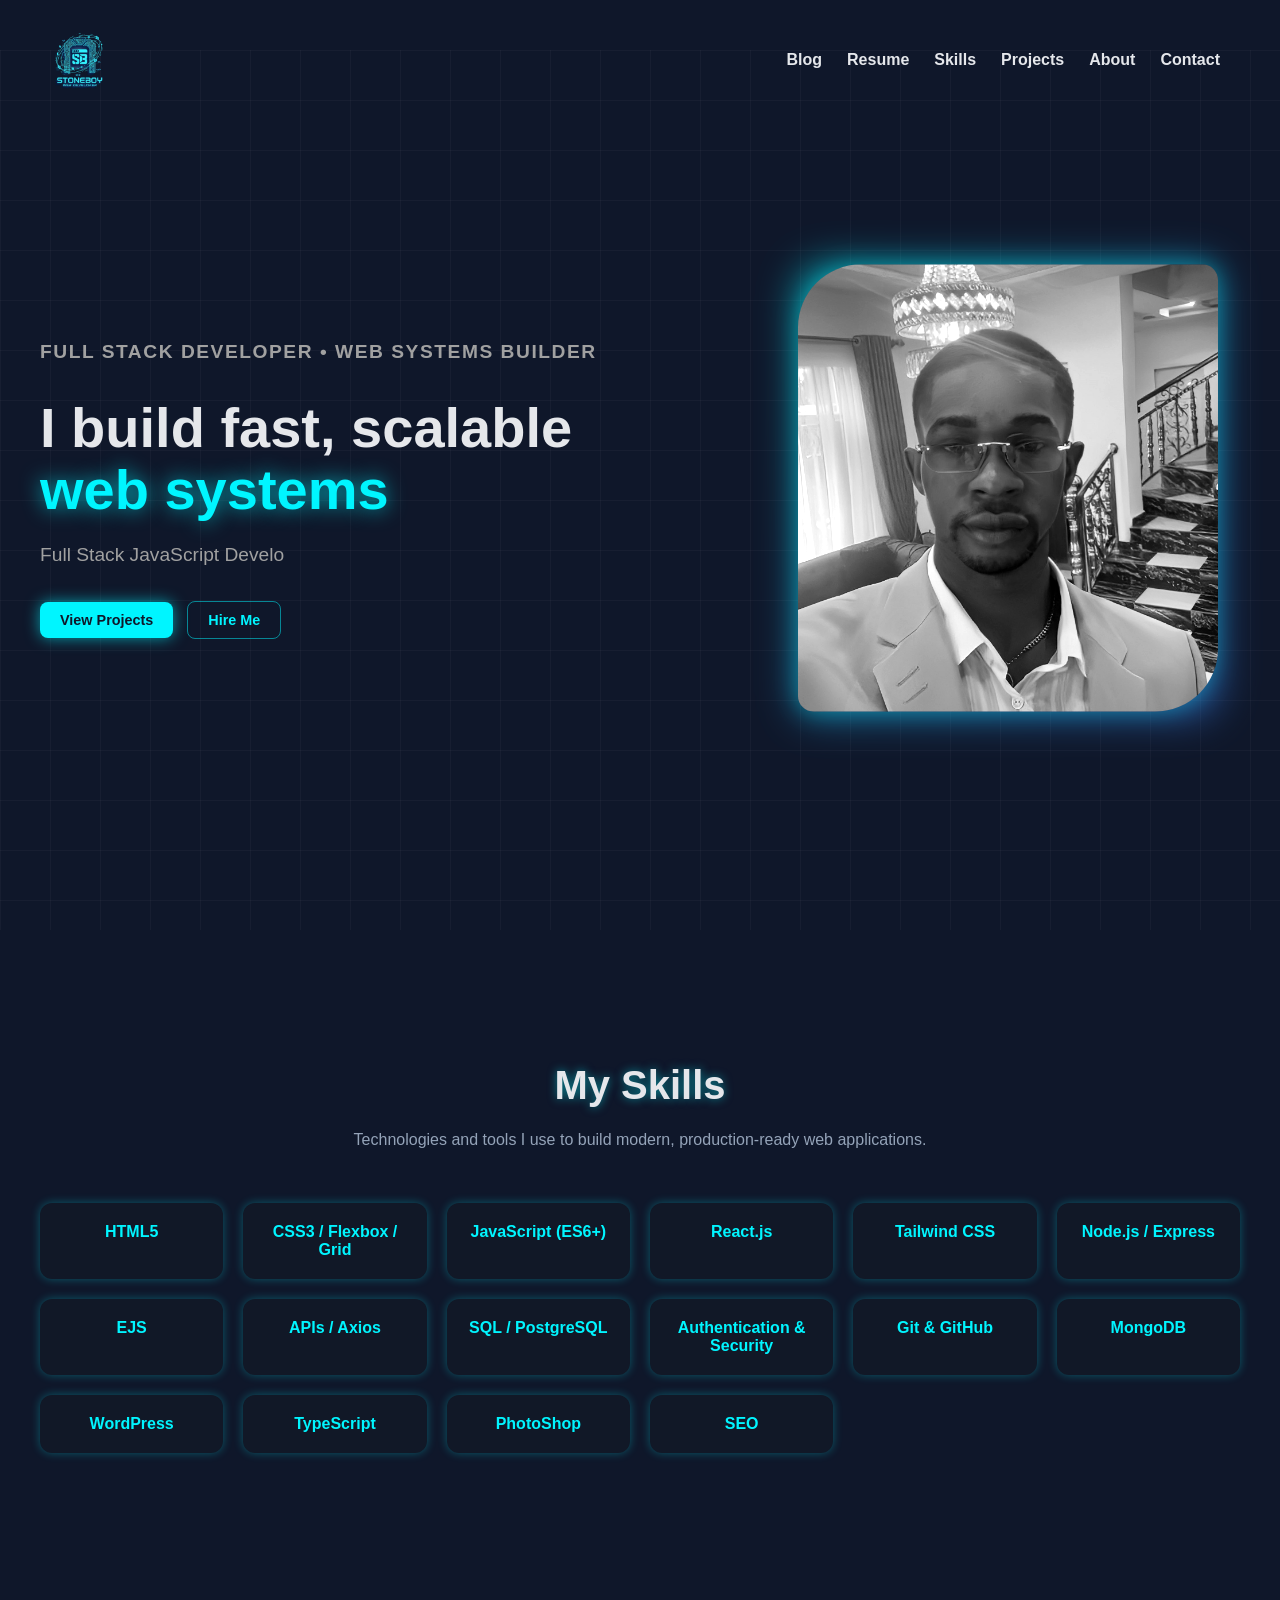
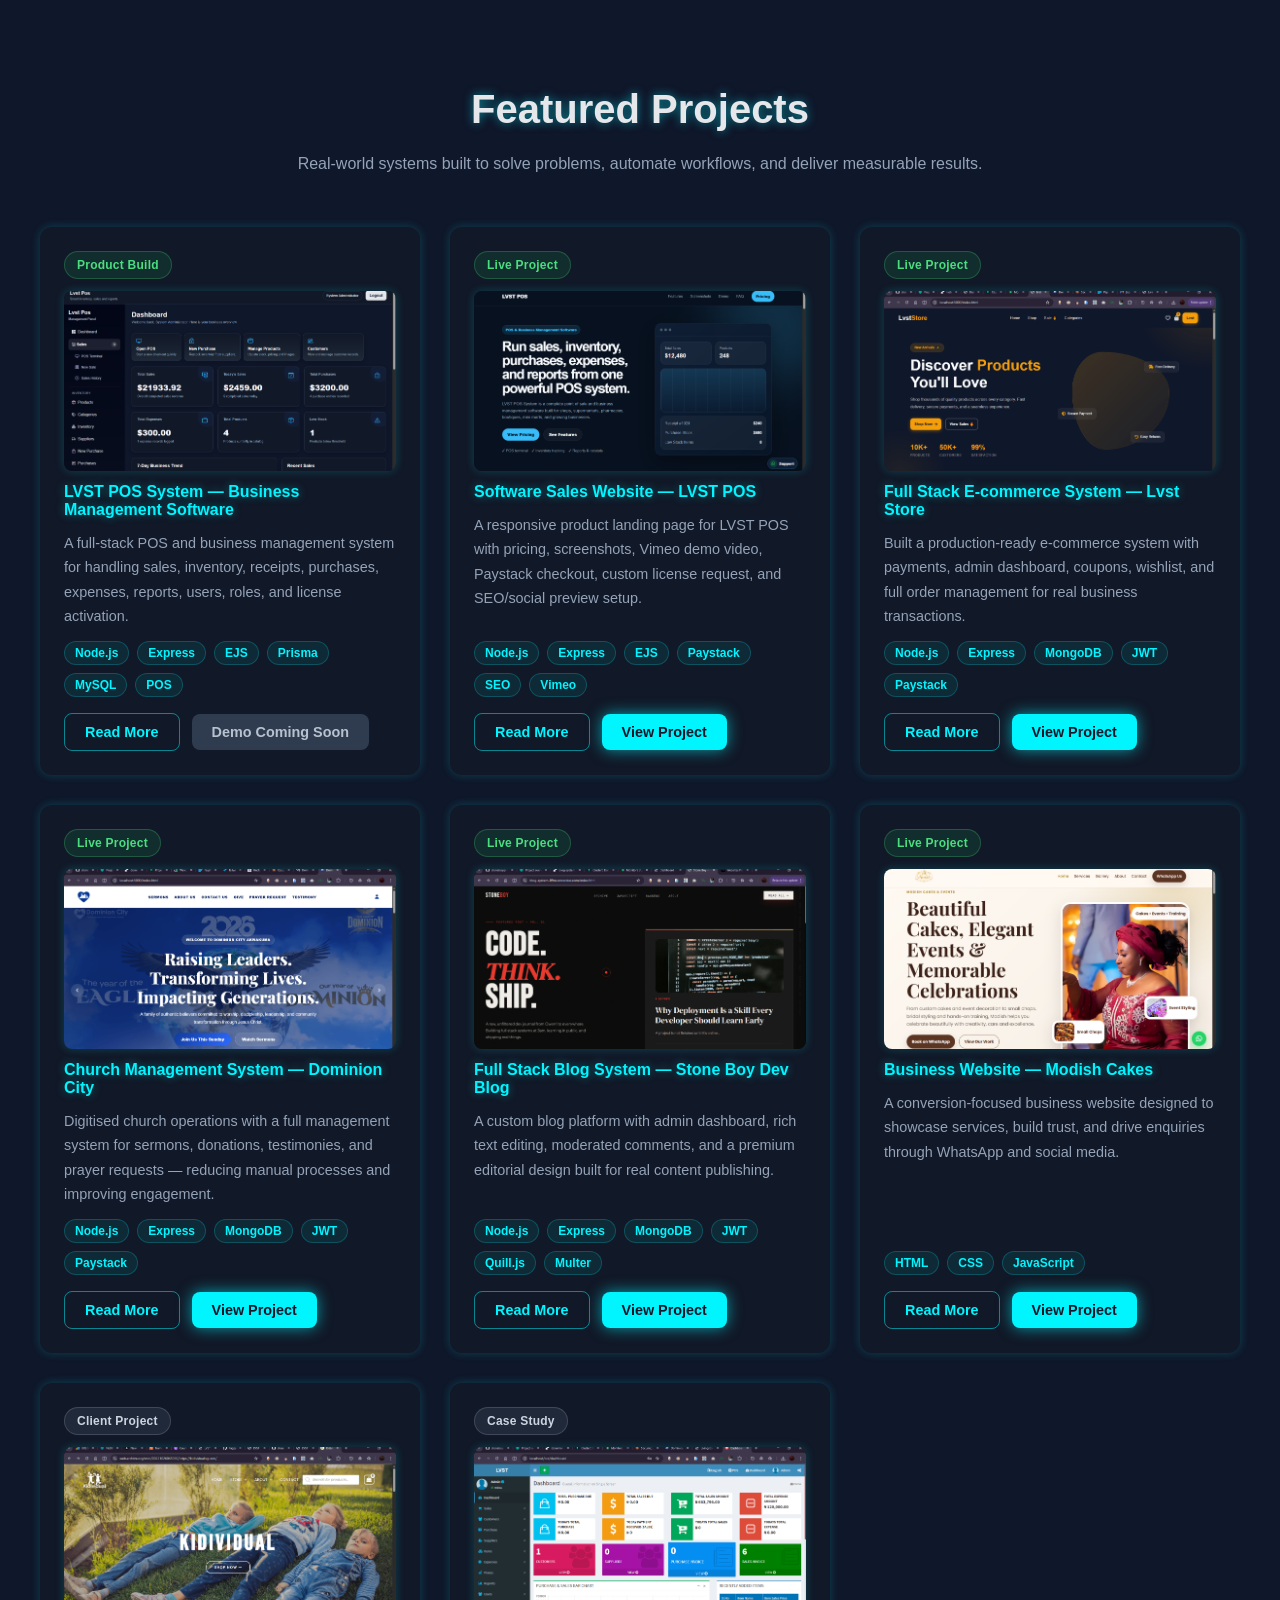
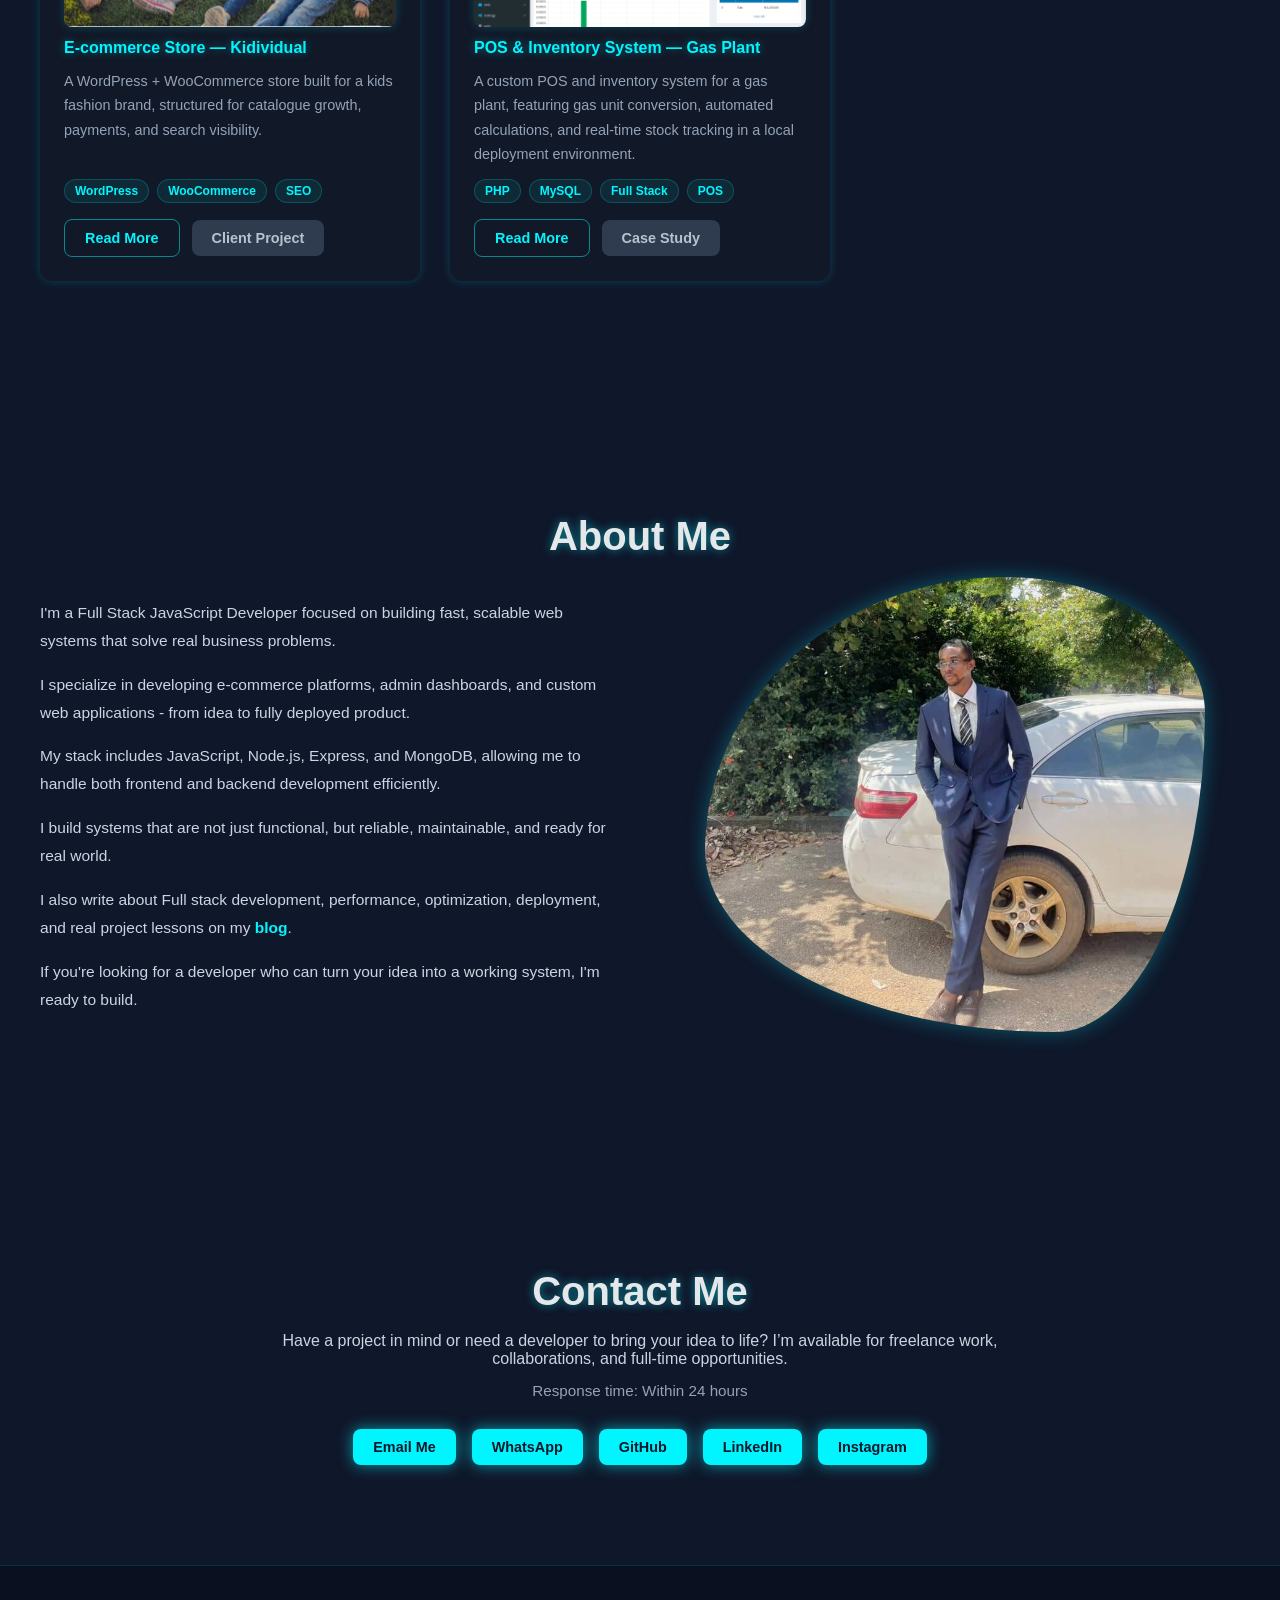
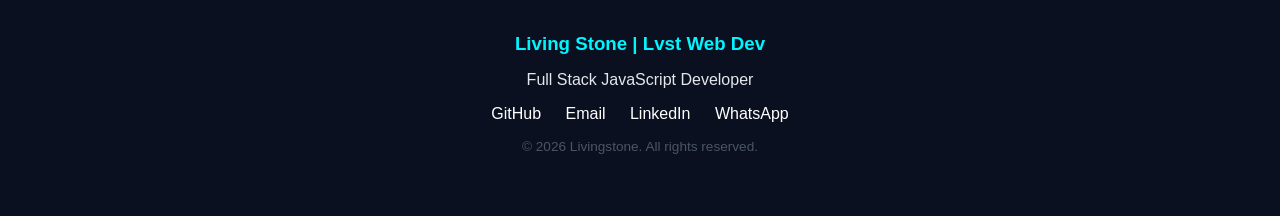
==== commit 21b4b32f: "google analytics" ====
--- a/index.html
+++ b/index.html
@@ -1,6 +1,15 @@
 <!DOCTYPE html>
 <html lang="en">
 <head>
+  <!-- Google tag (gtag.js) -->
+<script async src="https://www.googletagmanager.com/gtag/js?id=G-WVXVZ80WV8"></script>
+<script>
+  window.dataLayer = window.dataLayer || [];
+  function gtag(){dataLayer.push(arguments);}
+  gtag('js', new Date());
+
+  gtag('config', 'G-WVXVZ80WV8');
+</script>
     <meta charset="UTF-8">
     <meta name="viewport" content="width=device-width, initial-scale=1.0">
     <title>Livingstone | Full Stack JavaScript Developer</title>
